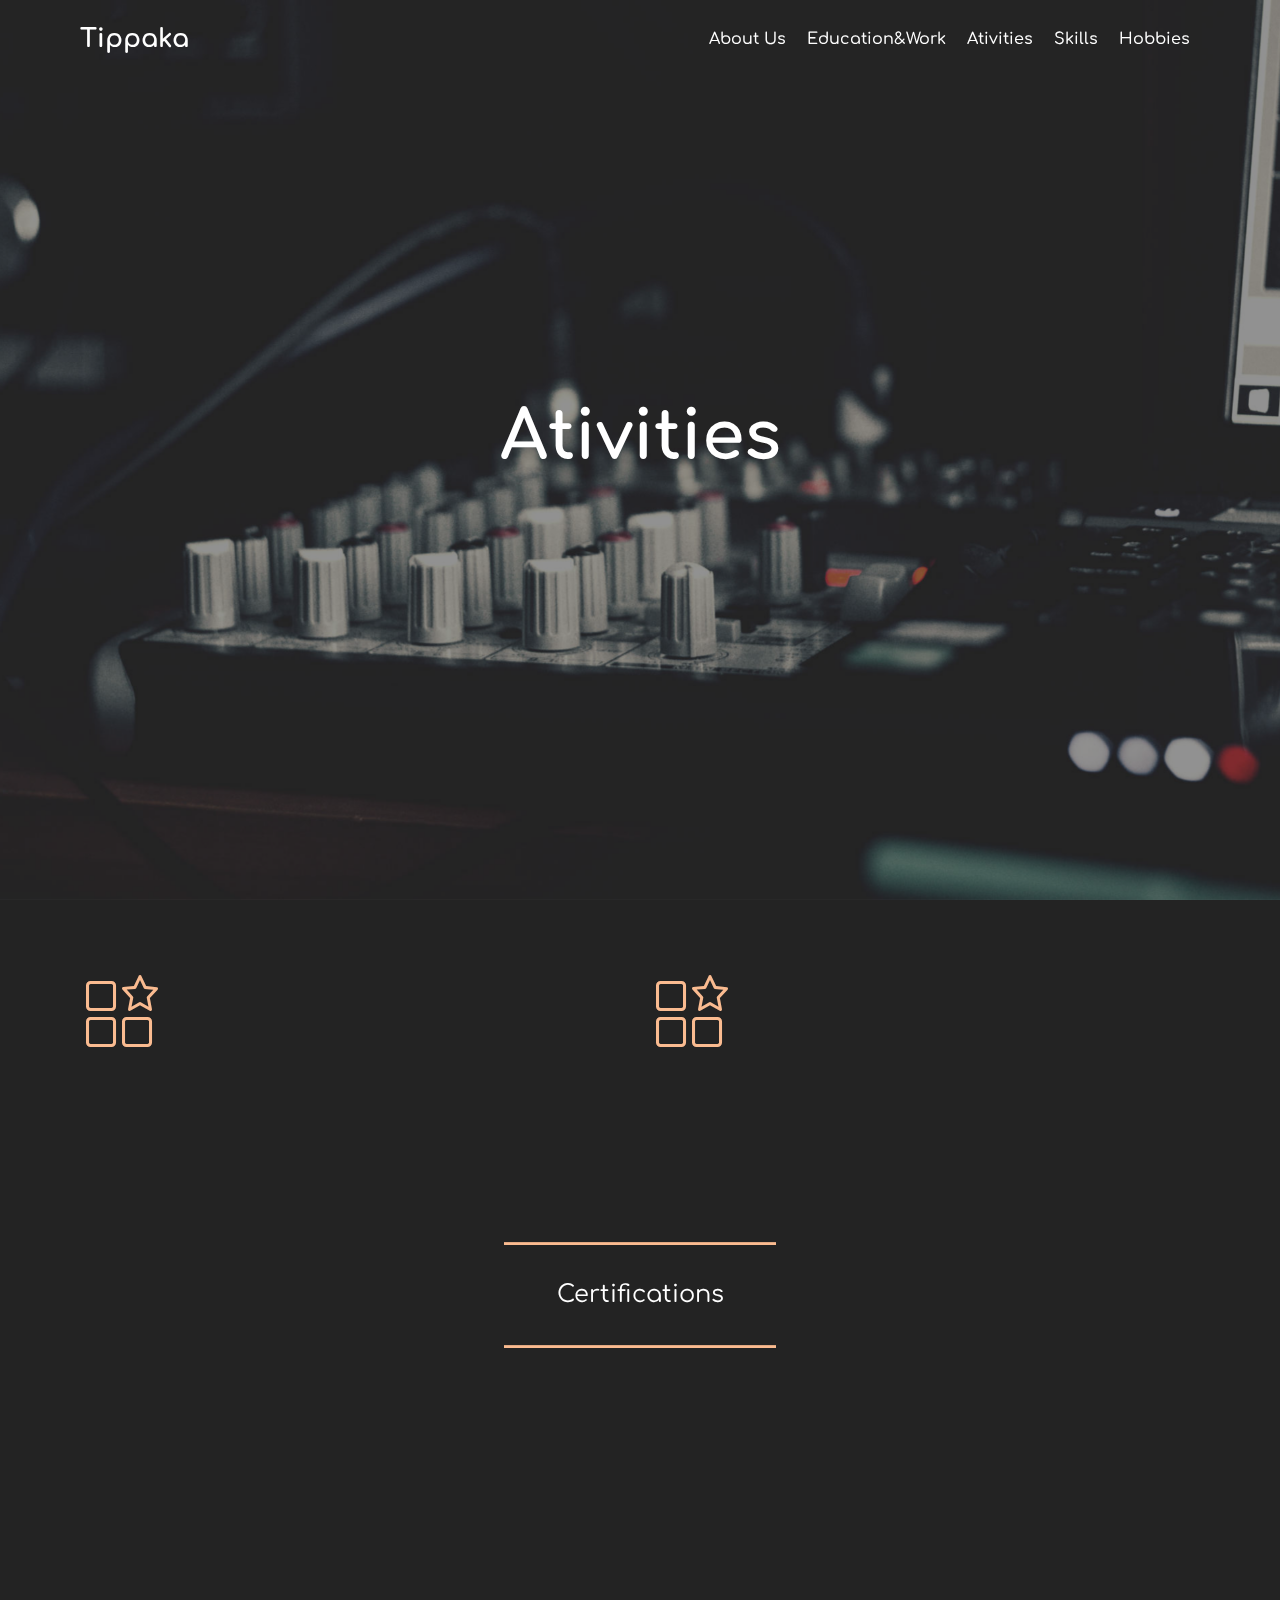
==== ativities.html @ 9b2321c5 "Update my website." ====
<!DOCTYPE html>
<html >
<head>
  <!-- Site made with Mobirise Website Builder v4.8.1, https://mobirise.com -->
  <meta charset="UTF-8">
  <meta http-equiv="X-UA-Compatible" content="IE=edge">
  <meta name="generator" content="Mobirise v4.8.1, mobirise.com">
  <meta name="viewport" content="width=device-width, initial-scale=1, minimum-scale=1">
  <link rel="shortcut icon" href="assets/images/048-pacman-96x96.png" type="image/x-icon">
  <meta name="description" content="Web Builder Description">
  <title>Tipok S. - Ativities</title>
  <link rel="stylesheet" href="assets/web/assets/mobirise-icons/mobirise-icons.css">
  <link rel="stylesheet" href="assets/tether/tether.min.css">
  <link rel="stylesheet" href="assets/bootstrap/css/bootstrap.min.css">
  <link rel="stylesheet" href="assets/bootstrap/css/bootstrap-grid.min.css">
  <link rel="stylesheet" href="assets/bootstrap/css/bootstrap-reboot.min.css">
  <link rel="stylesheet" href="assets/socicon/css/styles.css">
  <link rel="stylesheet" href="assets/animatecss/animate.min.css">
  <link rel="stylesheet" href="assets/dropdown/css/style.css">
  <link rel="stylesheet" href="assets/theme/css/style.css">
  <link rel="stylesheet" href="assets/mobirise/css/mbr-additional.css" type="text/css">
  
  
  
</head>
<body>
  <section class="menu cid-qYa78ZNNEH" once="menu" id="menu1-36">

    

    <nav class="navbar navbar-expand beta-menu navbar-dropdown align-items-center navbar-fixed-top navbar-toggleable-sm bg-color transparent">
        <button class="navbar-toggler navbar-toggler-right" type="button" data-toggle="collapse" data-target="#navbarSupportedContent" aria-controls="navbarSupportedContent" aria-expanded="false" aria-label="Toggle navigation">
            <div class="hamburger">
                <span></span>
                <span></span>
                <span></span>
                <span></span>
            </div>
        </button>
        <div class="menu-logo">
            <div class="navbar-brand">
                
                <span class="navbar-caption-wrap"><a class="navbar-caption text-white display-4" href="index.html">Tippaka</a></span>
            </div>
        </div>
        <div class="collapse navbar-collapse" id="navbarSupportedContent">
            <ul class="navbar-nav nav-dropdown nav-right" data-app-modern-menu="true"><li class="nav-item">
                    <a class="nav-link link text-white display-7" href="index.html#content6-3r">About Us</a>
                </li>
                <li class="nav-item">
                    <a class="nav-link link text-white display-7" href="index.html#header2-3t">Education&amp;Work</a>
                </li><li class="nav-item"><a class="nav-link link text-white display-7" href="index.html#header2-3u">
                        
                        Ativities<br></a></li><li class="nav-item"><a class="nav-link link text-white display-7" href="index.html#header2-3x">
                        
                        Skills<br></a></li><li class="nav-item"><a class="nav-link link text-white display-7" href="index.html#header2-3y">
                        
                        Hobbies<br></a></li></ul>
            
        </div>
    </nav>
</section>

<section class="engine"><a href="https://mobiri.se/u">bootstrap website templates</a></section><section class="cid-qZxtGa6Gsa mbr-fullscreen mbr-parallax-background" id="header2-3c">

    

    <div class="mbr-overlay" style="opacity: 0.5; background-color: rgb(35, 35, 35);"></div>

    <div class="container align-center">
        <div class="row justify-content-md-center">
            <div class="mbr-white col-md-10">
                <h1 class="mbr-section-title mbr-bold pb-3 mbr-fonts-style display-1">Ativities</h1>
                
                
                
            </div>
        </div>
    </div>
    
</section>

<section class="features9 cid-qZxzqQTH2T" id="features9-3h">

    

    
    <div class="container">
        <div class="row justify-content-center">
            <div class="card p-3 col-12 col-md-6">
                <div class="media-container-row">
                    <div class="card-img pr-2">
                        <span class="mbr-iconfont mbri-features" style="color: rgb(250, 187, 144);"></span>
                    </div>
                    <div class="card-box">
                        <h4 class="card-title py-3 mbr-fonts-style display-5"><strong>Computer Club</strong></h4>
                        <p class="mbr-text mbr-fonts-style display-7">
                           While at the University, I was a member of  Computer Club to educate a computer knowledge for The High School student camp.
                        </p>
                    </div>
                </div>
            </div>

            <div class="card p-3 col-12 col-md-6">
                <div class="media-container-row">
                    <div class="card-img pr-2">
                        <span class="mbr-iconfont mbri-features" style="color: rgb(250, 187, 144);"></span>
                    </div>
                    <div class="card-box">
                        <h4 class="card-title py-3 mbr-fonts-style display-5"><strong>Academic Club</strong></h4>
                        <p class="mbr-text mbr-fonts-style display-7">While at the University, I was a member to educate a Math and Physics Knowledge for The High School student camp.</p>
                    </div>
                </div>
            </div>

            

            
        </div>
    </div>
</section>

<section class="mbr-section article content10 cid-qZxuJk402u" id="content10-3e">
    
     

    <div class="container">
        <div class="inner-container" style="width: 70%;">
            <hr class="line" style="width: 35%;">
            <div class="section-text align-center mbr-white mbr-fonts-style display-5">
                    Certifications
                </div>
            <hr class="line" style="width: 35%;">
        </div>
    </div>
</section>

<section class="mbr-section article content12 cid-qZV8B5vLXp" id="content12-3j">
     

    <div class="container">
        <div class="media-container-row">
            <div class="mbr-text counter-container col-12 col-md-8 mbr-fonts-style display-7">
                <ul>
                    <li><strong>ICA SP-CON 2017 (Certificate of Project Presentation) </strong>-&nbsp;<span style="font-size: 1rem;">April 2017,&nbsp;</span><span style="font-size: 1rem;">Faculty of Engineering, King Mongkut's Institute of Technology Ladkrabang.</span></li>
                    <li><strong>Certificate of Completion : Critical Thinking for Business
 </strong>-<strong>&nbsp;</strong>November 2017, CHULA MOOC, Chulalongkorn University.</li>
                    <li><strong>Certificate of Completion : English For Careers I : For Hotel Staff
 </strong>- November 2017, CHULA MOOC, Chulalongkorn University.</li><li><strong>Certificate of Completion : English For Careers II : For Restaurant Staff </strong>- November 2017, CHULA MOOC, Chulalongkorn University.</li></ul><ul>
                </ul>
            </div>
        </div>
    </div>
</section>

<section class="cid-qZxvfEf7aD" id="footer1-3f">

    

    

    <div class="container">
        <div class="media-container-row content text-white">
            <div class="col-12 col-md-3">
                <div class="media-wrap">
                    
                        <img src="assets/images/048-pacman-192x192.png" alt="Mobirise" title="">
                    
                </div>
            </div>
            <div class="col-12 col-md-3 mbr-fonts-style display-7">
                <h5 class="pb-3">
                    Address
                </h5>
                <p class="mbr-text">100/39 Thararin, Moo. 1, Soi. 1, Rangsit - Nakhon Nayok Rd., Khukot, Lamlukka, Pathum Thani, 12130</p>
            </div>
            <div class="col-12 col-md-3 mbr-fonts-style display-7">
                <h5 class="pb-3">
                    Contacts
                </h5>
                <p class="mbr-text">poksuppakit@gmail.com <br>Phone: (+66) 97-136-2750<br>Line: tippkpok &nbsp; &nbsp; &nbsp; &nbsp;<br><br></p>
            </div>
            <div class="col-12 col-md-3 mbr-fonts-style display-7">
                <h5 class="pb-3">Link<br></h5>
                <p class="mbr-text"><a href="assets/files/Tipok-Suppakit.pdf" target="_blank" class="text-success">Resume</a><br><br></p>
            </div>
        </div>
        <div class="footer-lower">
            <div class="media-container-row">
                <div class="col-sm-12">
                    <hr>
                </div>
            </div>
            <div class="media-container-row mbr-white">
                <div class="col-sm-6 copyright">
                    <p class="mbr-text mbr-fonts-style display-7">© 2018 Website created by Tippaka. All Rights Reserved.</p>
                </div>
                <div class="col-md-6">
                    <div class="social-list align-right">
                        <div class="soc-item">
                            
                                <a href="https://www.facebook.com/tippaka.pok"><span class="mbr-iconfont mbr-iconfont-social socicon-facebook socicon"></span></a>
                            
                        </div>
                        <div class="soc-item">
                            
                                <a href="https://twitter.com/Tippakaa"><span class="mbr-iconfont mbr-iconfont-social socicon-twitter socicon"></span></a>
                            
                        </div>
                        <div class="soc-item">
                            
                                <a href="https://www.instagram.com/tippaka.a/"><span class="mbr-iconfont mbr-iconfont-social socicon-instagram socicon"></span></a>
                            
                        </div>
                        <div class="soc-item">
                            
                                <a href="https://www.pinterest.com/tippakaa/"><span class="mbr-iconfont mbr-iconfont-social socicon-pinterest socicon"></span></a>
                            
                        </div>
                        <div class="soc-item">
                            <a href="https://steamcommunity.com/id/tippaka">
                                <span class="mbr-iconfont mbr-iconfont-social socicon-steam socicon"></span>
                            </a>
                        </div>
                        
                    </div>
                </div>
            </div>
        </div>
    </div>
</section>


  <script src="assets/web/assets/jquery/jquery.min.js"></script>
  <script src="assets/popper/popper.min.js"></script>
  <script src="assets/tether/tether.min.js"></script>
  <script src="assets/bootstrap/js/bootstrap.min.js"></script>
  <script src="assets/smoothscroll/smooth-scroll.js"></script>
  <script src="assets/touchswipe/jquery.touch-swipe.min.js"></script>
  <script src="assets/viewportchecker/jquery.viewportchecker.js"></script>
  <script src="assets/parallax/jarallax.min.js"></script>
  <script src="assets/dropdown/js/script.min.js"></script>
  <script src="assets/theme/js/script.js"></script>
  
  
 <div id="scrollToTop" class="scrollToTop mbr-arrow-up"><a style="text-align: center;"><i></i></a></div>
    <input name="animation" type="hidden">
  </body>
</html>
---- assets/web/assets/mobirise-icons/mobirise-icons.css ----
@font-face {
  font-family: 'MobiriseIcons';
  src:  url('mobirise-icons.eot?spat4u');
  src:  url('mobirise-icons.eot?spat4u#iefix') format('embedded-opentype'),
    url('mobirise-icons.ttf?spat4u') format('truetype'),
    url('mobirise-icons.woff?spat4u') format('woff'),
    url('mobirise-icons.svg?spat4u#MobiriseIcons') format('svg');
  font-weight: normal;
  font-style: normal;
}

[class^="mbri-"], [class*=" mbri-"] {
  /* use !important to prevent issues with browser extensions that change fonts */
  font-family: MobiriseIcons !important;
  speak: none;
  font-style: normal;
  font-weight: normal;
  font-variant: normal;
  text-transform: none;
  line-height: 1;

  /* Better Font Rendering =========== */
  -webkit-font-smoothing: antialiased;
  -moz-osx-font-smoothing: grayscale;
}

.mbri-add-submenu:before {
  content: "\e900";
}
.mbri-alert:before {
  content: "\e901";
}
.mbri-align-center:before {
  content: "\e902";
}
.mbri-align-justify:before {
  content: "\e903";
}
.mbri-align-left:before {
  content: "\e904";
}
.mbri-align-right:before {
  content: "\e905";
}
.mbri-android:before {
  content: "\e906";
}
.mbri-apple:before {
  content: "\e907";
}
.mbri-arrow-down:before {
  content: "\e908";
}
.mbri-arrow-next:before {
  content: "\e909";
}
.mbri-arrow-prev:before {
  content: "\e90a";
}
.mbri-arrow-up:before {
  content: "\e90b";
}
.mbri-bold:before {
  content: "\e90c";
}
.mbri-bookmark:before {
  content: "\e90d";
}
.mbri-bootstrap:before {
  content: "\e90e";
}
.mbri-briefcase:before {
  content: "\e90f";
}
.mbri-browse:before {
  content: "\e910";
}
.mbri-bulleted-list:before {
  content: "\e911";
}
.mbri-calendar:before {
  content: "\e912";
}
.mbri-camera:before {
  content: "\e913";
}
.mbri-cart-add:before {
  content: "\e914";
}
.mbri-cart-full:before {
  content: "\e915";
}
.mbri-cash:before {
  content: "\e916";
}
.mbri-change-style:before {
  content: "\e917";
}
.mbri-chat:before {
  content: "\e918";
}
.mbri-clock:before {
  content: "\e919";
}
.mbri-close:before {
  content: "\e91a";
}
.mbri-cloud:before {
  content: "\e91b";
}
.mbri-code:before {
  content: "\e91c";
}
.mbri-contact-form:before {
  content: "\e91d";
}
.mbri-credit-card:before {
  content: "\e91e";
}
.mbri-cursor-click:before {
  content: "\e91f";
}
.mbri-cust-feedback:before {
  content: "\e920";
}
.mbri-database:before {
  content: "\e921";
}
.mbri-delivery:before {
  content: "\e922";
}
.mbri-desktop:before {
  content: "\e923";
}
.mbri-devices:before {
  content: "\e924";
}
.mbri-down:before {
  content: "\e925";
}
.mbri-download:before {
  content: "\e989";
}
.mbri-drag-n-drop:before {
  content: "\e927";
}
.mbri-drag-n-drop2:before {
  content: "\e928";
}
.mbri-edit:before {
  content: "\e929";
}
.mbri-edit2:before {
  content: "\e92a";
}
.mbri-error:before {
  content: "\e92b";
}
.mbri-extension:before {
  content: "\e92c";
}
.mbri-features:before {
  content: "\e92d";
}
.mbri-file:before {
  content: "\e92e";
}
.mbri-flag:before {
  content: "\e92f";
}
.mbri-folder:before {
  content: "\e930";
}
.mbri-gift:before {
  content: "\e931";
}
.mbri-github:before {
  content: "\e932";
}
.mbri-globe:before {
  content: "\e933";
}
.mbri-globe-2:before {
  content: "\e934";
}
.mbri-growing-chart:before {
  content: "\e935";
}
.mbri-hearth:before {
  content: "\e936";
}
.mbri-help:before {
  content: "\e937";
}
.mbri-home:before {
  content: "\e938";
}
.mbri-hot-cup:before {
  content: "\e939";
}
.mbri-idea:before {
  content: "\e93a";
}
.mbri-image-gallery:before {
  content: "\e93b";
}
.mbri-image-slider:before {
  content: "\e93c";
}
.mbri-info:before {
  content: "\e93d";
}
.mbri-italic:before {
  content: "\e93e";
}
.mbri-key:before {
  content: "\e93f";
}
.mbri-laptop:before {
  content: "\e940";
}
.mbri-layers:before {
  content: "\e941";
}
.mbri-left-right:before {
  content: "\e942";
}
.mbri-left:before {
  content: "\e943";
}
.mbri-letter:before {
  content: "\e944";
}
.mbri-like:before {
  content: "\e945";
}
.mbri-link:before {
  content: "\e946";
}
.mbri-lock:before {
  content: "\e947";
}
.mbri-login:before {
  content: "\e948";
}
.mbri-logout:before {
  content: "\e949";
}
.mbri-magic-stick:before {
  content: "\e94a";
}
.mbri-map-pin:before {
  content: "\e94b";
}
.mbri-menu:before {
  content: "\e94c";
}
.mbri-mobile:before {
  content: "\e94d";
}
.mbri-mobile2:before {
  content: "\e94e";
}
.mbri-mobirise:before {
  content: "\e94f";
}
.mbri-more-horizontal:before {
  content: "\e950";
}
.mbri-more-vertical:before {
  content: "\e951";
}
.mbri-music:before {
  content: "\e952";
}
.mbri-new-file:before {
  content: "\e953";
}
.mbri-numbered-list:before {
  content: "\e954";
}
.mbri-opened-folder:before {
  content: "\e955";
}
.mbri-pages:before {
  content: "\e956";
}
.mbri-paper-plane:before {
  content: "\e957";
}
.mbri-paperclip:before {
  content: "\e958";
}
.mbri-photo:before {
  content: "\e959";
}
.mbri-photos:before {
  content: "\e95a";
}
.mbri-pin:before {
  content: "\e95b";
}
.mbri-play:before {
  content: "\e95c";
}
.mbri-plus:before {
  content: "\e95d";
}
.mbri-preview:before {
  content: "\e95e";
}
.mbri-print:before {
  content: "\e95f";
}
.mbri-protect:before {
  content: "\e960";
}
.mbri-question:before {
  content: "\e961";
}
.mbri-quote-left:before {
  content: "\e962";
}
.mbri-quote-right:before {
  content: "\e963";
}
.mbri-refresh:before {
  content: "\e964";
}
.mbri-responsive:before {
  content: "\e965";
}
.mbri-right:before {
  content: "\e966";
}
.mbri-rocket:before {
  content: "\e967";
}
.mbri-sad-face:before {
  content: "\e968";
}
.mbri-sale:before {
  content: "\e969";
}
.mbri-save:before {
  content: "\e96a";
}
.mbri-search:before {
  content: "\e96b";
}
.mbri-setting:before {
  content: "\e96c";
}
.mbri-setting2:before {
  content: "\e96d";
}
.mbri-setting3:before {
  content: "\e96e";
}
.mbri-share:before {
  content: "\e96f";
}
.mbri-shopping-bag:before {
  content: "\e970";
}
.mbri-shopping-basket:before {
  content: "\e971";
}
.mbri-shopping-cart:before {
  content: "\e972";
}
.mbri-sites:before {
  content: "\e973";
}
.mbri-smile-face:before {
  content: "\e974";
}
.mbri-speed:before {
  content: "\e975";
}
.mbri-star:before {
  content: "\e976";
}
.mbri-success:before {
  content: "\e977";
}
.mbri-sun:before {
  content: "\e978";
}
.mbri-sun2:before {
  content: "\e979";
}
.mbri-tablet:before {
  content: "\e97a";
}
.mbri-tablet-vertical:before {
  content: "\e97b";
}
.mbri-target:before {
  content: "\e97c";
}
.mbri-timer:before {
  content: "\e97d";
}
.mbri-to-ftp:before {
  content: "\e97e";
}
.mbri-to-local-drive:before {
  content: "\e97f";
}
.mbri-touch-swipe:before {
  content: "\e980";
}
.mbri-touch:before {
  content: "\e981";
}
.mbri-trash:before {
  content: "\e982";
}
.mbri-underline:before {
  content: "\e983";
}
.mbri-unlink:before {
  content: "\e984";
}
.mbri-unlock:before {
  content: "\e985";
}
.mbri-up-down:before {
  content: "\e986";
}
.mbri-up:before {
  content: "\e987";
}
.mbri-update:before {
  content: "\e988";
}
.mbri-upload:before {
 content: "\e926"; 
}
.mbri-user:before {
  content: "\e98a";
}
.mbri-user2:before {
  content: "\e98b";
}
.mbri-users:before {
  content: "\e98c";
}
.mbri-video:before {
  content: "\e98d";
}
.mbri-video-play:before {
  content: "\e98e";
}
.mbri-watch:before {
  content: "\e98f";
}
.mbri-website-theme:before {
  content: "\e990";
}
.mbri-wifi:before {
  content: "\e991";
}
.mbri-windows:before {
  content: "\e992";
}
.mbri-zoom-out:before {
  content: "\e993";
}
.mbri-redo:before {
  content: "\e994";
}
.mbri-undo:before {
  content: "\e995";
}
---- assets/socicon/css/styles.css ----
@charset "UTF-8";

@font-face {
  font-family: "socicon";
  src:url("../fonts/socicon.eot");
  src:url("../fonts/socicon.eot?#iefix") format("embedded-opentype"),
    url("../fonts/socicon.woff") format("woff"),
    url("../fonts/socicon.ttf") format("truetype"),
    url("../fonts/socicon.svg#socicon") format("svg");
  font-weight: normal;
  font-style: normal;

}

[data-icon]:before {
  font-family: "socicon" !important;
  content: attr(data-icon);
  font-style: normal !important;
  font-weight: normal !important;
  font-variant: normal !important;
  text-transform: none !important;
  speak: none;
  line-height: 1;
  -webkit-font-smoothing: antialiased;
  -moz-osx-font-smoothing: grayscale;
}

[class^="socicon-"]:before,
[class*=" socicon-"]:before {
  font-family: "socicon" !important;
  font-style: normal !important;
  font-weight: normal !important;
  font-variant: normal !important;
  text-transform: none !important;
  speak: none;
  line-height: 1;
  -webkit-font-smoothing: antialiased;
  -moz-osx-font-smoothing: grayscale;
}

.socicon-modelmayhem:before {
  content: "\e000";
}
.socicon-mixcloud:before {
  content: "\e001";
}
.socicon-drupal:before {
  content: "\e002";
}
.socicon-swarm:before {
  content: "\e003";
}
.socicon-istock:before {
  content: "\e004";
}
.socicon-yammer:before {
  content: "\e005";
}
.socicon-ello:before {
  content: "\e006";
}
.socicon-stackoverflow:before {
  content: "\e007";
}
.socicon-persona:before {
  content: "\e008";
}
.socicon-triplej:before {
  content: "\e009";
}
.socicon-houzz:before {
  content: "\e00a";
}
.socicon-rss:before {
  content: "\e00b";
}
.socicon-paypal:before {
  content: "\e00c";
}
.socicon-odnoklassniki:before {
  content: "\e00d";
}
.socicon-airbnb:before {
  content: "\e00e";
}
.socicon-periscope:before {
  content: "\e00f";
}
.socicon-outlook:before {
  content: "\e010";
}
.socicon-coderwall:before {
  content: "\e011";
}
.socicon-tripadvisor:before {
  content: "\e012";
}
.socicon-appnet:before {
  content: "\e013";
}
.socicon-goodreads:before {
  content: "\e014";
}
.socicon-tripit:before {
  content: "\e015";
}
.socicon-lanyrd:before {
  content: "\e016";
}
.socicon-slideshare:before {
  content: "\e017";
}
.socicon-buffer:before {
  content: "\e018";
}
.socicon-disqus:before {
  content: "\e019";
}
.socicon-vkontakte:before {
  content: "\e01a";
}
.socicon-whatsapp:before {
  content: "\e01b";
}
.socicon-patreon:before {
  content: "\e01c";
}
.socicon-storehouse:before {
  content: "\e01d";
}
.socicon-pocket:before {
  content: "\e01e";
}
.socicon-mail:before {
  content: "\e01f";
}
.socicon-blogger:before {
  content: "\e020";
}
.socicon-technorati:before {
  content: "\e021";
}
.socicon-reddit:before {
  content: "\e022";
}
.socicon-dribbble:before {
  content: "\e023";
}
.socicon-stumbleupon:before {
  content: "\e024";
}
.socicon-digg:before {
  content: "\e025";
}
.socicon-envato:before {
  content: "\e026";
}
.socicon-behance:before {
  content: "\e027";
}
.socicon-delicious:before {
  content: "\e028";
}
.socicon-deviantart:before {
  content: "\e029";
}
.socicon-forrst:before {
  content: "\e02a";
}
.socicon-play:before {
  content: "\e02b";
}
.socicon-zerply:before {
  content: "\e02c";
}
.socicon-wikipedia:before {
  content: "\e02d";
}
.socicon-apple:before {
  content: "\e02e";
}
.socicon-flattr:before {
  content: "\e02f";
}
.socicon-github:before {
  content: "\e030";
}
.socicon-renren:before {
  content: "\e031";
}
.socicon-friendfeed:before {
  content: "\e032";
}
.socicon-newsvine:before {
  content: "\e033";
}
.socicon-identica:before {
  content: "\e034";
}
.socicon-bebo:before {
  content: "\e035";
}
.socicon-zynga:before {
  content: "\e036";
}
.socicon-steam:before {
  content: "\e037";
}
.socicon-xbox:before {
  content: "\e038";
}
.socicon-windows:before {
  content: "\e039";
}
.socicon-qq:before {
  content: "\e03a";
}
.socicon-douban:before {
  content: "\e03b";
}
.socicon-meetup:before {
  content: "\e03c";
}
.socicon-playstation:before {
  content: "\e03d";
}
.socicon-android:before {
  content: "\e03e";
}
.socicon-snapchat:before {
  content: "\e03f";
}
.socicon-twitter:before {
  content: "\e040";
}
.socicon-facebook:before {
  content: "\e041";
}
.socicon-googleplus:before {
  content: "\e042";
}
.socicon-pinterest:before {
  content: "\e043";
}
.socicon-foursquare:before {
  content: "\e044";
}
.socicon-yahoo:before {
  content: "\e045";
}
.socicon-skype:before {
  content: "\e046";
}
.socicon-yelp:before {
  content: "\e047";
}
.socicon-feedburner:before {
  content: "\e048";
}
.socicon-linkedin:before {
  content: "\e049";
}
.socicon-viadeo:before {
  content: "\e04a";
}
.socicon-xing:before {
  content: "\e04b";
}
.socicon-myspace:before {
  content: "\e04c";
}
.socicon-soundcloud:before {
  content: "\e04d";
}
.socicon-spotify:before {
  content: "\e04e";
}
.socicon-grooveshark:before {
  content: "\e04f";
}
.socicon-lastfm:before {
  content: "\e050";
}
.socicon-youtube:before {
  content: "\e051";
}
.socicon-vimeo:before {
  content: "\e052";
}
.socicon-dailymotion:before {
  content: "\e053";
}
.socicon-vine:before {
  content: "\e054";
}
.socicon-flickr:before {
  content: "\e055";
}
.socicon-500px:before {
  content: "\e056";
}
.socicon-wordpress:before {
  content: "\e058";
}
.socicon-tumblr:before {
  content: "\e059";
}
.socicon-twitch:before {
  content: "\e05a";
}
.socicon-8tracks:before {
  content: "\e05b";
}
.socicon-amazon:before {
  content: "\e05c";
}
.socicon-icq:before {
  content: "\e05d";
}
.socicon-smugmug:before {
  content: "\e05e";
}
.socicon-ravelry:before {
  content: "\e05f";
}
.socicon-weibo:before {
  content: "\e060";
}
.socicon-baidu:before {
  content: "\e061";
}
.socicon-angellist:before {
  content: "\e062";
}
.socicon-ebay:before {
  content: "\e063";
}
.socicon-imdb:before {
  content: "\e064";
}
.socicon-stayfriends:before {
  content: "\e065";
}
.socicon-residentadvisor:before {
  content: "\e066";
}
.socicon-google:before {
  content: "\e067";
}
.socicon-yandex:before {
  content: "\e068";
}
.socicon-sharethis:before {
  content: "\e069";
}
.socicon-bandcamp:before {
  content: "\e06a";
}
.socicon-itunes:before {
  content: "\e06b";
}
.socicon-deezer:before {
  content: "\e06c";
}
.socicon-telegram:before {
  content: "\e06e";
}
.socicon-openid:before {
  content: "\e06f";
}
.socicon-amplement:before {
  content: "\e070";
}
.socicon-viber:before {
  content: "\e071";
}
.socicon-zomato:before {
  content: "\e072";
}
.socicon-draugiem:before {
  content: "\e074";
}
.socicon-endomodo:before {
  content: "\e075";
}
.socicon-filmweb:before {
  content: "\e076";
}
.socicon-stackexchange:before {
  content: "\e077";
}
.socicon-wykop:before {
  content: "\e078";
}
.socicon-teamspeak:before {
  content: "\e079";
}
.socicon-teamviewer:before {
  content: "\e07a";
}
.socicon-ventrilo:before {
  content: "\e07b";
}
.socicon-younow:before {
  content: "\e07c";
}
.socicon-raidcall:before {
  content: "\e07d";
}
.socicon-mumble:before {
  content: "\e07e";
}
.socicon-medium:before {
  content: "\e06d";
}
.socicon-bebee:before {
  content: "\e07f";
}
.socicon-hitbox:before {
  content: "\e080";
}
.socicon-reverbnation:before {
  content: "\e081";
}
.socicon-formulr:before {
  content: "\e082";
}
.socicon-instagram:before {
  content: "\e057";
}
.socicon-battlenet:before {
  content: "\e083";
}
.socicon-chrome:before {
  content: "\e084";
}
.socicon-discord:before {
  content: "\e086";
}
.socicon-issuu:before {
  content: "\e087";
}
.socicon-macos:before {
  content: "\e088";
}
.socicon-firefox:before {
  content: "\e089";
}
.socicon-opera:before {
  content: "\e08d";
}
.socicon-keybase:before {
  content: "\e090";
}
.socicon-alliance:before {
  content: "\e091";
}
.socicon-livejournal:before {
  content: "\e092";
}
.socicon-googlephotos:before {
  content: "\e093";
}
.socicon-horde:before {
  content: "\e094";
}
.socicon-etsy:before {
  content: "\e095";
}
.socicon-zapier:before {
  content: "\e096";
}
.socicon-google-scholar:before {
  content: "\e097";
}
.socicon-researchgate:before {
  content: "\e098";
}
.socicon-wechat:before {
  content: "\e099";
}
.socicon-strava:before {
  content: "\e09a";
}
.socicon-line:before {
  content: "\e09b";
}
.socicon-lyft:before {
  content: "\e09c";
}
.socicon-uber:before {
  content: "\e09d";
}
.socicon-songkick:before {
  content: "\e09e";
}
.socicon-viewbug:before {
  content: "\e09f";
}
.socicon-googlegroups:before {
  content: "\e0a0";
}
.socicon-quora:before {
  content: "\e073";
}
.socicon-diablo:before {
  content: "\e085";
}
.socicon-blizzard:before {
  content: "\e0a1";
}
.socicon-hearthstone:before {
  content: "\e08b";
}
.socicon-heroes:before {
  content: "\e08a";
}
.socicon-overwatch:before {
  content: "\e08c";
}
.socicon-warcraft:before {
  content: "\e08e";
}
.socicon-starcraft:before {
  content: "\e08f";
}
.socicon-beam:before {
  content: "\e0a2";
}
.socicon-curse:before {
  content: "\e0a3";
}
.socicon-player:before {
  content: "\e0a4";
}
.socicon-streamjar:before {
  content: "\e0a5";
}
.socicon-nintendo:before {
  content: "\e0a6";
}
.socicon-hellocoton:before {
  content: "\e0a7";
}
---- assets/dropdown/css/style.css ----
.navbar-dropdown {
  left: 0;
  padding: 0;
  position: absolute;
  right: 0;
  top: 0;
  transition: all 0.45s ease;
  z-index: 1030;
  background: #282828; }
  .navbar-dropdown .navbar-logo {
    margin-right: 0.8rem;
    transition: margin 0.3s ease-in-out;
    vertical-align: middle; }
    .navbar-dropdown .navbar-logo img {
      height: 3.125rem;
      transition: all 0.3s ease-in-out; }
    .navbar-dropdown .navbar-logo.mbr-iconfont {
      font-size: 3.125rem;
      line-height: 3.125rem; }
  .navbar-dropdown .navbar-caption {
    font-weight: 700;
    white-space: normal;
    vertical-align: -4px;
    line-height: 3.125rem !important; }
    .navbar-dropdown .navbar-caption, .navbar-dropdown .navbar-caption:hover {
      color: inherit;
      text-decoration: none; }
  .navbar-dropdown .mbr-iconfont + .navbar-caption {
    vertical-align: -1px; }
  .navbar-dropdown.navbar-fixed-top {
    position: fixed; }
  .navbar-dropdown .navbar-brand span {
    vertical-align: -4px; }
  .navbar-dropdown.bg-color.transparent {
    background: none; }
  .navbar-dropdown.navbar-short .navbar-brand {
    padding: 0.625rem 0; }
    .navbar-dropdown.navbar-short .navbar-brand span {
      vertical-align: -1px; }
  .navbar-dropdown.navbar-short .navbar-caption {
    line-height: 2.375rem !important;
    vertical-align: -2px; }
  .navbar-dropdown.navbar-short .navbar-logo {
    margin-right: 0.5rem; }
    .navbar-dropdown.navbar-short .navbar-logo img {
      height: 2.375rem; }
    .navbar-dropdown.navbar-short .navbar-logo.mbr-iconfont {
      font-size: 2.375rem;
      line-height: 2.375rem; }
  .navbar-dropdown.navbar-short .mbr-table-cell {
    height: 3.625rem; }
  .navbar-dropdown .navbar-close {
    left: 0.6875rem;
    position: fixed;
    top: 0.75rem;
    z-index: 1000; }
  .navbar-dropdown .hamburger-icon {
    content: "";
    display: inline-block;
    vertical-align: middle;
    width: 16px;
    -webkit-box-shadow: 0 -6px 0 1px #282828,0 0 0 1px #282828,0 6px 0 1px #282828;
    -moz-box-shadow: 0 -6px 0 1px #282828,0 0 0 1px #282828,0 6px 0 1px #282828;
    box-shadow: 0 -6px 0 1px #282828,0 0 0 1px #282828,0 6px 0 1px #282828; }

.dropdown-menu .dropdown-toggle[data-toggle="dropdown-submenu"]::after {
  border-bottom: 0.35em solid transparent;
  border-left: 0.35em solid;
  border-right: 0;
  border-top: 0.35em solid transparent;
  margin-left: 0.3rem; }

.dropdown-menu .dropdown-item:focus {
  outline: 0; }

.nav-dropdown {
  font-size: 0.75rem;
  font-weight: 500;
  height: auto !important; }
  .nav-dropdown .nav-btn {
    padding-left: 1rem; }
  .nav-dropdown .link {
    margin: .667em 1.667em;
    font-weight: 500;
    padding: 0;
    transition: color .2s ease-in-out; }
    .nav-dropdown .link.dropdown-toggle {
      margin-right: 2.583em; }
      .nav-dropdown .link.dropdown-toggle::after {
        margin-left: .25rem;
        border-top: 0.35em solid;
        border-right: 0.35em solid transparent;
        border-left: 0.35em solid transparent;
        border-bottom: 0; }
      .nav-dropdown .link.dropdown-toggle[aria-expanded="true"] {
        margin: 0;
        padding: 0.667em 3.263em  0.667em 1.667em; }
  .nav-dropdown .link::after,
  .nav-dropdown .dropdown-item::after {
    color: inherit; }
  .nav-dropdown .btn {
    font-size: 0.75rem;
    font-weight: 700;
    letter-spacing: 0;
    margin-bottom: 0;
    padding-left: 1.25rem;
    padding-right: 1.25rem; }
  .nav-dropdown .dropdown-menu {
    border-radius: 0;
    border: 0;
    left: 0;
    margin: 0;
    padding-bottom: 1.25rem;
    padding-top: 1.25rem;
    position: relative; }
  .nav-dropdown .dropdown-submenu {
    margin-left: 0.125rem;
    top: 0; }
  .nav-dropdown .dropdown-item {
    font-weight: 500;
    line-height: 2;
    padding: 0.3846em 4.615em 0.3846em 1.5385em;
    position: relative;
    transition: color .2s ease-in-out, background-color .2s ease-in-out; }
    .nav-dropdown .dropdown-item::after {
      margin-top: -0.3077em;
      position: absolute;
      right: 1.1538em;
      top: 50%; }
    .nav-dropdown .dropdown-item:focus, .nav-dropdown .dropdown-item:hover {
      background: none; }

@media (max-width: 767px) {
  .nav-dropdown.navbar-toggleable-sm {
    bottom: 0;
    display: none;
    left: 0;
    overflow-x: hidden;
    position: fixed;
    top: 0;
    transform: translateX(-100%);
    -ms-transform: translateX(-100%);
    -webkit-transform: translateX(-100%);
    width: 18.75rem;
    z-index: 999; } }
.nav-dropdown.navbar-toggleable-xl {
  bottom: 0;
  display: none;
  left: 0;
  overflow-x: hidden;
  position: fixed;
  top: 0;
  transform: translateX(-100%);
  -ms-transform: translateX(-100%);
  -webkit-transform: translateX(-100%);
  width: 18.75rem;
  z-index: 999; }

.nav-dropdown-sm {
  display: block !important;
  overflow-x: hidden;
  overflow: auto;
  padding-top: 3.875rem; }
  .nav-dropdown-sm::after {
    content: "";
    display: block;
    height: 3rem;
    width: 100%; }
  .nav-dropdown-sm.collapse.in ~ .navbar-close {
    display: block !important; }
  .nav-dropdown-sm.collapsing, .nav-dropdown-sm.collapse.in {
    transform: translateX(0);
    -ms-transform: translateX(0);
    -webkit-transform: translateX(0);
    transition: all 0.25s ease-out;
    -webkit-transition: all 0.25s ease-out;
    background: #282828; }
  .nav-dropdown-sm.collapsing[aria-expanded="false"] {
    transform: translateX(-100%);
    -ms-transform: translateX(-100%);
    -webkit-transform: translateX(-100%); }
  .nav-dropdown-sm .nav-item {
    display: block;
    margin-left: 0 !important;
    padding-left: 0; }
  .nav-dropdown-sm .link,
  .nav-dropdown-sm .dropdown-item {
    border-top: 1px dotted rgba(255, 255, 255, 0.1);
    font-size: 0.8125rem;
    line-height: 1.6;
    margin: 0 !important;
    padding: 0.875rem 2.4rem 0.875rem 1.5625rem !important;
    position: relative;
    white-space: normal; }
    .nav-dropdown-sm .link:focus, .nav-dropdown-sm .link:hover,
    .nav-dropdown-sm .dropdown-item:focus,
    .nav-dropdown-sm .dropdown-item:hover {
      background: rgba(0, 0, 0, 0.2) !important;
      color: #c0a375; }
  .nav-dropdown-sm .nav-btn {
    position: relative;
    padding: 1.5625rem 1.5625rem 0 1.5625rem; }
    .nav-dropdown-sm .nav-btn::before {
      border-top: 1px dotted rgba(255, 255, 255, 0.1);
      content: "";
      left: 0;
      position: absolute;
      top: 0;
      width: 100%; }
    .nav-dropdown-sm .nav-btn + .nav-btn {
      padding-top: 0.625rem; }
      .nav-dropdown-sm .nav-btn + .nav-btn::before {
        display: none; }
  .nav-dropdown-sm .btn {
    padding: 0.625rem 0; }
  .nav-dropdown-sm .dropdown-toggle[data-toggle="dropdown-submenu"]::after {
    margin-left: .25rem;
    border-top: 0.35em solid;
    border-right: 0.35em solid transparent;
    border-left: 0.35em solid transparent;
    border-bottom: 0; }
  .nav-dropdown-sm .dropdown-toggle[data-toggle="dropdown-submenu"][aria-expanded="true"]::after {
    border-top: 0;
    border-right: 0.35em solid transparent;
    border-left: 0.35em solid transparent;
    border-bottom: 0.35em solid; }
  .nav-dropdown-sm .dropdown-menu {
    margin: 0;
    padding: 0;
    position: relative;
    top: 0;
    left: 0;
    width: 100%;
    border: 0;
    float: none;
    border-radius: 0;
    background: none; }
  .nav-dropdown-sm .dropdown-submenu {
    left: 100%;
    margin-left: 0.125rem;
    margin-top: -1.25rem;
    top: 0; }

.navbar-toggleable-sm .nav-dropdown .dropdown-menu {
  position: absolute; }

.navbar-toggleable-sm .nav-dropdown .dropdown-submenu {
  left: 100%;
  margin-left: 0.125rem;
  margin-top: -1.25rem;
  top: 0; }

.navbar-toggleable-sm.opened .nav-dropdown .dropdown-menu {
  position: relative; }

.navbar-toggleable-sm.opened .nav-dropdown .dropdown-submenu {
  left: 0;
  margin-left: 00rem;
  margin-top: 0rem;
  top: 0; }

.is-builder .nav-dropdown.collapsing {
  transition: none !important; }

/*# sourceMappingURL=style.css.map */
---- assets/theme/css/style.css ----
/*!
 * Mobirise v4 theme (https://mobirise.com/)
 * Copyright 2017 Mobirise
 */
section {
  background-color: #eeeeee; }

section,
.container,
.container-fluid {
  position: relative;
  word-wrap: break-word; }

a.mbr-iconfont:hover {
  text-decoration: none; }

.article .lead p, .article .lead ul, .article .lead ol, .article .lead pre, .article .lead blockquote {
  margin-bottom: 0; }

a {
  font-style: normal;
  font-weight: 400;
  cursor: pointer; }
  a, a:hover {
    text-decoration: none; }

figure {
  margin-bottom: 0; }

body {
  color: #232323; }

h1, h2, h3, h4, h5, h6,
.h1, .h2, .h3, .h4, .h5, .h6,
.display-1, .display-2, .display-3, .display-4 {
  line-height: 1;
  word-break: break-word;
  word-wrap: break-word; }

b, strong {
  font-weight: bold; }

blockquote {
  padding: 10px 0 10px 20px;
  position: relative;
  border-left: 2px solid;
  border-color: #ff3366; }

input:-webkit-autofill, input:-webkit-autofill:hover, input:-webkit-autofill:focus, input:-webkit-autofill:active {
  transition-delay: 9999s;
  transition-property: background-color, color; }

textarea[type="hidden"] {
  display: none; }

body {
  position: relative; }

section {
  background-position: 50% 50%;
  background-repeat: no-repeat;
  background-size: cover; }
  section .mbr-background-video,
  section .mbr-background-video-preview {
    position: absolute;
    bottom: 0;
    left: 0;
    right: 0;
    top: 0; }

.hidden {
  visibility: hidden; }

.mbr-z-index20 {
  z-index: 20; }

/*! Base colors */
.mbr-white {
  color: #ffffff; }

.mbr-black {
  color: #000000; }

.mbr-bg-white {
  background-color: #ffffff; }

.mbr-bg-black {
  background-color: #000000; }

/*! Text-aligns */
.align-left {
  text-align: left; }

.align-center {
  text-align: center; }

.align-right {
  text-align: right; }

@media (max-width: 767px) {
  .align-left, .align-center, .align-right, .mbr-section-btn, .mbr-section-title {
    text-align: center; } }
/*! Font-weight  */
.mbr-light {
  font-weight: 300; }

.mbr-regular {
  font-weight: 400; }

.mbr-semibold {
  font-weight: 500; }

.mbr-bold {
  font-weight: 700; }

/*! Media  */
.media-size-item {
  -webkit-flex: 1 1 auto;
  -moz-flex: 1 1 auto;
  -ms-flex: 1 1 auto;
  -o-flex: 1 1 auto;
  flex: 1 1 auto; }

.media-content {
  -webkit-flex-basis: 100%;
  flex-basis: 100%; }

.media-container-row {
  display: -ms-flexbox;
  display: -webkit-flex;
  display: flex;
  -webkit-flex-direction: row;
  -ms-flex-direction: row;
  flex-direction: row;
  -webkit-flex-wrap: wrap;
  -ms-flex-wrap: wrap;
  flex-wrap: wrap;
  -webkit-justify-content: center;
  -ms-flex-pack: center;
  justify-content: center;
  -webkit-align-content: center;
  -ms-flex-line-pack: center;
  align-content: center;
  -webkit-align-items: start;
  -ms-flex-align: start;
  align-items: start; }
  .media-container-row .media-size-item {
    width: 400px; }

.media-container-column {
  display: -ms-flexbox;
  display: -webkit-flex;
  display: flex;
  -webkit-flex-direction: column;
  -ms-flex-direction: column;
  flex-direction: column;
  -webkit-flex-wrap: wrap;
  -ms-flex-wrap: wrap;
  flex-wrap: wrap;
  -webkit-justify-content: center;
  -ms-flex-pack: center;
  justify-content: center;
  -webkit-align-content: center;
  -ms-flex-line-pack: center;
  align-content: center;
  -webkit-align-items: stretch;
  -ms-flex-align: stretch;
  align-items: stretch; }
  .media-container-column > * {
    width: 100%; }

@media (min-width: 992px) {
  .media-container-row {
    -webkit-flex-wrap: nowrap;
    -ms-flex-wrap: nowrap;
    flex-wrap: nowrap; } }
figure {
  overflow: hidden; }

figure[mbr-media-size] {
  transition: width 0.1s; }

.mbr-figure img, .mbr-figure iframe {
  display: block;
  width: 100%; }

.card {
  background-color: transparent;
  border: none; }

.card-img {
  text-align: center;
  flex-shrink: 0; }

.media {
  max-width: 100%;
  margin: 0 auto; }

.mbr-figure {
  -ms-flex-item-align: center;
  -ms-grid-row-align: center;
  -webkit-align-self: center;
  align-self: center; }

.media-container > div {
  max-width: 100%; }

.mbr-figure img, .card-img img {
  width: 100%; }

@media (max-width: 991px) {
  .media-size-item {
    width: auto !important; }

  .media {
    width: auto; }

  .mbr-figure {
    width: 100% !important; } }
/*! Buttons */
.mbr-section-btn {
  margin-left: -.25rem;
  margin-right: -.25rem;
  font-size: 0; }

nav .mbr-section-btn {
  margin-left: 0rem;
  margin-right: 0rem; }

/*! Btn icon margin */
.btn .mbr-iconfont, .btn.btn-sm .mbr-iconfont {
  cursor: pointer;
  margin-right: 0.5rem; }

.btn.btn-md .mbr-iconfont, .btn.btn-md .mbr-iconfont {
  margin-right: 0.8rem; }

.mbr-regular {
  font-weight: 400; }

.mbr-semibold {
  font-weight: 500; }

.mbr-bold {
  font-weight: 700; }

[type="submit"] {
  -webkit-appearance: none; }

/*! Full-screen */
.mbr-fullscreen .mbr-overlay {
  min-height: 100vh; }

.mbr-fullscreen {
  display: flex;
  display: -webkit-flex;
  display: -moz-flex;
  display: -ms-flex;
  display: -o-flex;
  align-items: center;
  -webkit-align-items: center;
  min-height: 100vh;
  padding-top: 3rem;
  padding-bottom: 3rem; }

/*! Map */
.map {
  height: 25rem;
  position: relative; }
  .map iframe {
    width: 100%;
    height: 100%; }

/* Form */
.form-asterisk {
  font-family: initial;
  position: absolute;
  top: -2px;
  font-weight: normal; }

/*! Scroll to top arrow */
.mbr-arrow-up {
  bottom: 25px;
  right: 90px;
  position: fixed;
  text-align: right;
  z-index: 5000;
  color: #ffffff;
  font-size: 32px;
  transform: rotate(180deg);
  -webkit-transform: rotate(180deg); }

.mbr-arrow-up a {
  background: rgba(0, 0, 0, 0.2);
  border-radius: 3px;
  color: #fff;
  display: inline-block;
  height: 60px;
  width: 60px;
  outline-style: none !important;
  position: relative;
  text-decoration: none;
  transition: all .3s ease-in-out;
  cursor: pointer;
  text-align: center; }
  .mbr-arrow-up a:hover {
    background-color: rgba(0, 0, 0, 0.4); }
  .mbr-arrow-up a i {
    line-height: 60px; }

.mbr-arrow-up-icon {
  display: block;
  color: #fff; }

.mbr-arrow-up-icon::before {
  content: "\203a";
  display: inline-block;
  font-family: serif;
  font-size: 32px;
  line-height: 1;
  font-style: normal;
  position: relative;
  top: 6px;
  left: -4px;
  -webkit-transform: rotate(-90deg);
  transform: rotate(-90deg); }

/*! Arrow Down */
.mbr-arrow {
  position: absolute;
  bottom: 45px;
  left: 50%;
  width: 60px;
  height: 60px;
  cursor: pointer;
  background-color: rgba(80, 80, 80, 0.5);
  border-radius: 50%;
  -webkit-transform: translateX(-50%);
  transform: translateX(-50%); }
  .mbr-arrow > a {
    display: inline-block;
    text-decoration: none;
    outline-style: none;
    -webkit-animation: arrowdown 1.7s ease-in-out infinite;
    animation: arrowdown 1.7s ease-in-out infinite; }
    .mbr-arrow > a > i {
      position: absolute;
      top: -2px;
      left: 15px;
      font-size: 2rem; }

@keyframes arrowdown {
  0% {
    transform: translateY(0px);
    -webkit-transform: translateY(0px); }
  50% {
    transform: translateY(-5px);
    -webkit-transform: translateY(-5px); }
  100% {
    transform: translateY(0px);
    -webkit-transform: translateY(0px); } }
@-webkit-keyframes arrowdown {
  0% {
    transform: translateY(0px);
    -webkit-transform: translateY(0px); }
  50% {
    transform: translateY(-5px);
    -webkit-transform: translateY(-5px); }
  100% {
    transform: translateY(0px);
    -webkit-transform: translateY(0px); } }
@media (max-width: 500px) {
  .mbr-arrow-up {
    left: 50%;
    right: auto;
    transform: translateX(-50%) rotate(180deg);
    -webkit-transform: translateX(-50%) rotate(180deg); } }
/*Gradients animation*/
@keyframes gradient-animation {
  from {
    background-position: 0% 100%;
    animation-timing-function: ease-in-out; }
  to {
    background-position: 100% 0%;
    animation-timing-function: ease-in-out; } }
@-webkit-keyframes gradient-animation {
  from {
    background-position: 0% 100%;
    animation-timing-function: ease-in-out; }
  to {
    background-position: 100% 0%;
    animation-timing-function: ease-in-out; } }
.bg-gradient {
  background-size: 200% 200%;
  animation: gradient-animation 5s infinite alternate;
  -webkit-animation: gradient-animation 5s infinite alternate; }

.menu .navbar-brand {
  display: -webkit-flex; }
  .menu .navbar-brand span {
    display: flex;
    display: -webkit-flex; }
  .menu .navbar-brand .navbar-caption-wrap {
    display: -webkit-flex; }
  .menu .navbar-brand .navbar-logo img {
    display: -webkit-flex; }
@media (min-width: 768px) and (max-width: 991px) {
  .menu .navbar-toggleable-sm .navbar-nav {
    display: -webkit-box;
    display: -webkit-flex;
    display: -ms-flexbox; } }
@media (min-width: 992px) {
  .menu .navbar-nav.nav-dropdown {
    display: -webkit-flex; }
  .menu .navbar-toggleable-sm .navbar-collapse {
    display: -webkit-flex !important; } }

/*# sourceMappingURL=style.css.map */
.engine {
	position: absolute;
	text-indent: -2400px;
	text-align: center;
	padding: 0;
	top: 0;
	left: -2400px;
}
---- assets/mobirise/css/mbr-additional.css ----
@import url(https://fonts.googleapis.com/css?family=Comfortaa:300,400,700);





body {
  font-style: normal;
  line-height: 1.5;
}
.mbr-section-title {
  font-style: normal;
  line-height: 1.2;
}
.mbr-section-subtitle {
  line-height: 1.3;
}
.mbr-text {
  font-style: normal;
  line-height: 1.6;
}
.display-1 {
  font-family: 'Comfortaa', display;
  font-size: 4.25rem;
}
.display-1 > .mbr-iconfont {
  font-size: 6.8rem;
}
.display-2 {
  font-family: 'Comfortaa', display;
  font-size: 3rem;
}
.display-2 > .mbr-iconfont {
  font-size: 4.8rem;
}
.display-4 {
  font-family: 'Comfortaa', display;
  font-size: 1.6rem;
}
.display-4 > .mbr-iconfont {
  font-size: 2.56rem;
}
.display-5 {
  font-family: 'Comfortaa', display;
  font-size: 1.5rem;
}
.display-5 > .mbr-iconfont {
  font-size: 2.4rem;
}
.display-7 {
  font-family: 'Comfortaa', display;
  font-size: 1rem;
}
.display-7 > .mbr-iconfont {
  font-size: 1.6rem;
}
/* ---- Fluid typography for mobile devices ---- */
/* 1.4 - font scale ratio ( bootstrap == 1.42857 ) */
/* 100vw - current viewport width */
/* (48 - 20)  48 == 48rem == 768px, 20 == 20rem == 320px(minimal supported viewport) */
/* 0.65 - min scale variable, may vary */
@media (max-width: 768px) {
  .display-1 {
    font-size: 3.4rem;
    font-size: calc( 2.1374999999999997rem + (4.25 - 2.1374999999999997) * ((100vw - 20rem) / (48 - 20)));
    line-height: calc( 1.4 * (2.1374999999999997rem + (4.25 - 2.1374999999999997) * ((100vw - 20rem) / (48 - 20))));
  }
  .display-2 {
    font-size: 2.4rem;
    font-size: calc( 1.7rem + (3 - 1.7) * ((100vw - 20rem) / (48 - 20)));
    line-height: calc( 1.4 * (1.7rem + (3 - 1.7) * ((100vw - 20rem) / (48 - 20))));
  }
  .display-4 {
    font-size: 1.28rem;
    font-size: calc( 1.21rem + (1.6 - 1.21) * ((100vw - 20rem) / (48 - 20)));
    line-height: calc( 1.4 * (1.21rem + (1.6 - 1.21) * ((100vw - 20rem) / (48 - 20))));
  }
  .display-5 {
    font-size: 1.2rem;
    font-size: calc( 1.175rem + (1.5 - 1.175) * ((100vw - 20rem) / (48 - 20)));
    line-height: calc( 1.4 * (1.175rem + (1.5 - 1.175) * ((100vw - 20rem) / (48 - 20))));
  }
}
/* Buttons */
.btn {
  font-weight: 500;
  border-width: 2px;
  font-style: normal;
  letter-spacing: 1px;
  margin: .4rem .8rem;
  white-space: normal;
  -webkit-transition: all 0.3s ease-in-out;
  -moz-transition: all 0.3s ease-in-out;
  transition: all 0.3s ease-in-out;
  padding: 1rem 3rem;
  border-radius: 3px;
  display: inline-flex;
  align-items: center;
  justify-content: center;
  word-break: break-word;
}
.btn-sm {
  font-weight: 500;
  letter-spacing: 1px;
  -webkit-transition: all 0.3s ease-in-out;
  -moz-transition: all 0.3s ease-in-out;
  transition: all 0.3s ease-in-out;
  padding: 0.6rem 1.5rem;
  border-radius: 3px;
}
.btn-md {
  font-weight: 500;
  letter-spacing: 1px;
  margin: .4rem .8rem !important;
  -webkit-transition: all 0.3s ease-in-out;
  -moz-transition: all 0.3s ease-in-out;
  transition: all 0.3s ease-in-out;
  padding: 1rem 3rem;
  border-radius: 3px;
}
.btn-lg {
  font-weight: 500;
  letter-spacing: 1px;
  margin: .4rem .8rem !important;
  -webkit-transition: all 0.3s ease-in-out;
  -moz-transition: all 0.3s ease-in-out;
  transition: all 0.3s ease-in-out;
  padding: 1.2rem 3.2rem;
  border-radius: 3px;
}
.bg-primary {
  background-color: #149dcc !important;
}
.bg-success {
  background-color: #c1934f !important;
}
.bg-info {
  background-color: #635a51 !important;
}
.bg-warning {
  background-color: #767676 !important;
}
.bg-danger {
  background-color: #b1a374 !important;
}
.btn-primary,
.btn-primary:active {
  background-color: #149dcc !important;
  border-color: #149dcc !important;
  color: #ffffff !important;
}
.btn-primary:hover,
.btn-primary:focus,
.btn-primary.focus,
.btn-primary.active {
  color: #ffffff !important;
  background-color: #0d6786 !important;
  border-color: #0d6786 !important;
}
.btn-primary.disabled,
.btn-primary:disabled {
  color: #ffffff !important;
  background-color: #0d6786 !important;
  border-color: #0d6786 !important;
}
.btn-secondary,
.btn-secondary:active {
  background-color: #ff3366 !important;
  border-color: #ff3366 !important;
  color: #ffffff !important;
}
.btn-secondary:hover,
.btn-secondary:focus,
.btn-secondary.focus,
.btn-secondary.active {
  color: #ffffff !important;
  background-color: #e50039 !important;
  border-color: #e50039 !important;
}
.btn-secondary.disabled,
.btn-secondary:disabled {
  color: #ffffff !important;
  background-color: #e50039 !important;
  border-color: #e50039 !important;
}
.btn-info,
.btn-info:active {
  background-color: #635a51 !important;
  border-color: #635a51 !important;
  color: #ffffff !important;
}
.btn-info:hover,
.btn-info:focus,
.btn-info.focus,
.btn-info.active {
  color: #ffffff !important;
  background-color: #39342f !important;
  border-color: #39342f !important;
}
.btn-info.disabled,
.btn-info:disabled {
  color: #ffffff !important;
  background-color: #39342f !important;
  border-color: #39342f !important;
}
.btn-success,
.btn-success:active {
  background-color: #c1934f !important;
  border-color: #c1934f !important;
  color: #ffffff !important;
}
.btn-success:hover,
.btn-success:focus,
.btn-success.focus,
.btn-success.active {
  color: #ffffff !important;
  background-color: #916b33 !important;
  border-color: #916b33 !important;
}
.btn-success.disabled,
.btn-success:disabled {
  color: #ffffff !important;
  background-color: #916b33 !important;
  border-color: #916b33 !important;
}
.btn-warning,
.btn-warning:active {
  background-color: #767676 !important;
  border-color: #767676 !important;
  color: #ffffff !important;
}
.btn-warning:hover,
.btn-warning:focus,
.btn-warning.focus,
.btn-warning.active {
  color: #ffffff !important;
  background-color: #505050 !important;
  border-color: #505050 !important;
}
.btn-warning.disabled,
.btn-warning:disabled {
  color: #ffffff !important;
  background-color: #505050 !important;
  border-color: #505050 !important;
}
.btn-danger,
.btn-danger:active {
  background-color: #b1a374 !important;
  border-color: #b1a374 !important;
  color: #ffffff !important;
}
.btn-danger:hover,
.btn-danger:focus,
.btn-danger.focus,
.btn-danger.active {
  color: #ffffff !important;
  background-color: #8b7d4e !important;
  border-color: #8b7d4e !important;
}
.btn-danger.disabled,
.btn-danger:disabled {
  color: #ffffff !important;
  background-color: #8b7d4e !important;
  border-color: #8b7d4e !important;
}
.btn-white {
  color: #333333 !important;
}
.btn-white,
.btn-white:active {
  background-color: #ffffff !important;
  border-color: #ffffff !important;
  color: #808080 !important;
}
.btn-white:hover,
.btn-white:focus,
.btn-white.focus,
.btn-white.active {
  color: #808080 !important;
  background-color: #d9d9d9 !important;
  border-color: #d9d9d9 !important;
}
.btn-white.disabled,
.btn-white:disabled {
  color: #808080 !important;
  background-color: #d9d9d9 !important;
  border-color: #d9d9d9 !important;
}
.btn-black,
.btn-black:active {
  background-color: #333333 !important;
  border-color: #333333 !important;
  color: #ffffff !important;
}
.btn-black:hover,
.btn-black:focus,
.btn-black.focus,
.btn-black.active {
  color: #ffffff !important;
  background-color: #0d0d0d !important;
  border-color: #0d0d0d !important;
}
.btn-black.disabled,
.btn-black:disabled {
  color: #ffffff !important;
  background-color: #0d0d0d !important;
  border-color: #0d0d0d !important;
}
.btn-primary-outline,
.btn-primary-outline:active {
  background: none;
  border-color: #0b566f;
  color: #0b566f;
}
.btn-primary-outline:hover,
.btn-primary-outline:focus,
.btn-primary-outline.focus,
.btn-primary-outline.active {
  color: #ffffff;
  background-color: #149dcc;
  border-color: #149dcc;
}
.btn-primary-outline.disabled,
.btn-primary-outline:disabled {
  color: #ffffff !important;
  background-color: #149dcc !important;
  border-color: #149dcc !important;
}
.btn-secondary-outline,
.btn-secondary-outline:active {
  background: none;
  border-color: #cc0033;
  color: #cc0033;
}
.btn-secondary-outline:hover,
.btn-secondary-outline:focus,
.btn-secondary-outline.focus,
.btn-secondary-outline.active {
  color: #ffffff;
  background-color: #ff3366;
  border-color: #ff3366;
}
.btn-secondary-outline.disabled,
.btn-secondary-outline:disabled {
  color: #ffffff !important;
  background-color: #ff3366 !important;
  border-color: #ff3366 !important;
}
.btn-info-outline,
.btn-info-outline:active {
  background: none;
  border-color: #2b2723;
  color: #2b2723;
}
.btn-info-outline:hover,
.btn-info-outline:focus,
.btn-info-outline.focus,
.btn-info-outline.active {
  color: #ffffff;
  background-color: #635a51;
  border-color: #635a51;
}
.btn-info-outline.disabled,
.btn-info-outline:disabled {
  color: #ffffff !important;
  background-color: #635a51 !important;
  border-color: #635a51 !important;
}
.btn-success-outline,
.btn-success-outline:active {
  background: none;
  border-color: #7e5d2c;
  color: #7e5d2c;
}
.btn-success-outline:hover,
.btn-success-outline:focus,
.btn-success-outline.focus,
.btn-success-outline.active {
  color: #ffffff;
  background-color: #c1934f;
  border-color: #c1934f;
}
.btn-success-outline.disabled,
.btn-success-outline:disabled {
  color: #ffffff !important;
  background-color: #c1934f !important;
  border-color: #c1934f !important;
}
.btn-warning-outline,
.btn-warning-outline:active {
  background: none;
  border-color: #434343;
  color: #434343;
}
.btn-warning-outline:hover,
.btn-warning-outline:focus,
.btn-warning-outline.focus,
.btn-warning-outline.active {
  color: #ffffff;
  background-color: #767676;
  border-color: #767676;
}
.btn-warning-outline.disabled,
.btn-warning-outline:disabled {
  color: #ffffff !important;
  background-color: #767676 !important;
  border-color: #767676 !important;
}
.btn-danger-outline,
.btn-danger-outline:active {
  background: none;
  border-color: #7a6e45;
  color: #7a6e45;
}
.btn-danger-outline:hover,
.btn-danger-outline:focus,
.btn-danger-outline.focus,
.btn-danger-outline.active {
  color: #ffffff;
  background-color: #b1a374;
  border-color: #b1a374;
}
.btn-danger-outline.disabled,
.btn-danger-outline:disabled {
  color: #ffffff !important;
  background-color: #b1a374 !important;
  border-color: #b1a374 !important;
}
.btn-black-outline,
.btn-black-outline:active {
  background: none;
  border-color: #000000;
  color: #000000;
}
.btn-black-outline:hover,
.btn-black-outline:focus,
.btn-black-outline.focus,
.btn-black-outline.active {
  color: #ffffff;
  background-color: #333333;
  border-color: #333333;
}
.btn-black-outline.disabled,
.btn-black-outline:disabled {
  color: #ffffff !important;
  background-color: #333333 !important;
  border-color: #333333 !important;
}
.btn-white-outline,
.btn-white-outline:active,
.btn-white-outline.active {
  background: none;
  border-color: #ffffff;
  color: #ffffff;
}
.btn-white-outline:hover,
.btn-white-outline:focus,
.btn-white-outline.focus {
  color: #333333;
  background-color: #ffffff;
  border-color: #ffffff;
}
.text-primary {
  color: #149dcc !important;
}
.text-secondary {
  color: #ff3366 !important;
}
.text-success {
  color: #c1934f !important;
}
.text-info {
  color: #635a51 !important;
}
.text-warning {
  color: #767676 !important;
}
.text-danger {
  color: #b1a374 !important;
}
.text-white {
  color: #ffffff !important;
}
.text-black {
  color: #000000 !important;
}
a.text-primary:hover,
a.text-primary:focus {
  color: #0b566f !important;
}
a.text-secondary:hover,
a.text-secondary:focus {
  color: #cc0033 !important;
}
a.text-success:hover,
a.text-success:focus {
  color: #7e5d2c !important;
}
a.text-info:hover,
a.text-info:focus {
  color: #2b2723 !important;
}
a.text-warning:hover,
a.text-warning:focus {
  color: #434343 !important;
}
a.text-danger:hover,
a.text-danger:focus {
  color: #7a6e45 !important;
}
a.text-white:hover,
a.text-white:focus {
  color: #b3b3b3 !important;
}
a.text-black:hover,
a.text-black:focus {
  color: #4d4d4d !important;
}
.alert-success {
  background-color: #70c770;
}
.alert-info {
  background-color: #635a51;
}
.alert-warning {
  background-color: #767676;
}
.alert-danger {
  background-color: #b1a374;
}
.mbr-section-btn a.btn:not(.btn-form) {
  border-radius: 100px;
}
.mbr-section-btn a.btn:not(.btn-form):hover,
.mbr-section-btn a.btn:not(.btn-form):focus {
  box-shadow: none !important;
}
.mbr-section-btn a.btn:not(.btn-form):hover,
.mbr-section-btn a.btn:not(.btn-form):focus {
  box-shadow: 0 10px 40px 0 rgba(0, 0, 0, 0.2) !important;
  -webkit-box-shadow: 0 10px 40px 0 rgba(0, 0, 0, 0.2) !important;
}
.mbr-gallery-filter li a {
  border-radius: 100px !important;
}
.mbr-gallery-filter li.active .btn {
  background-color: #149dcc;
  border-color: #149dcc;
  color: #ffffff;
}
.mbr-gallery-filter li.active .btn:focus {
  box-shadow: none;
}
.nav-tabs .nav-link {
  border-radius: 100px !important;
}
.btn-form {
  border-radius: 0;
}
.btn-form:hover {
  cursor: pointer;
}
a,
a:hover {
  color: #149dcc;
}
.mbr-plan-header.bg-primary .mbr-plan-subtitle,
.mbr-plan-header.bg-primary .mbr-plan-price-desc {
  color: #b4e6f8;
}
.mbr-plan-header.bg-success .mbr-plan-subtitle,
.mbr-plan-header.bg-success .mbr-plan-price-desc {
  color: #e2cdad;
}
.mbr-plan-header.bg-info .mbr-plan-subtitle,
.mbr-plan-header.bg-info .mbr-plan-price-desc {
  color: #a49a90;
}
.mbr-plan-header.bg-warning .mbr-plan-subtitle,
.mbr-plan-header.bg-warning .mbr-plan-price-desc {
  color: #b6b6b6;
}
.mbr-plan-header.bg-danger .mbr-plan-subtitle,
.mbr-plan-header.bg-danger .mbr-plan-price-desc {
  color: #dfd9c6;
}
/* Scroll to top button*/
#scrollToTop a {
  border-radius: 100px;
}
#scrollToTop a i:before {
  content: '';
  position: absolute;
  height: 40%;
  top: 25%;
  background: #fff;
  width: 2px;
  left: calc(50% - 1px);
}
#scrollToTop a i:after {
  content: '';
  position: absolute;
  display: block;
  border-top: 2px solid #fff;
  border-right: 2px solid #fff;
  width: 40%;
  height: 40%;
  left: 30%;
  bottom: 30%;
  transform: rotate(135deg);
}
/* Others*/
.note-check a[data-value=Rubik] {
  font-style: normal;
}
.mbr-arrow a {
  color: #ffffff;
}
@media (max-width: 767px) {
  .mbr-arrow {
    display: none;
  }
}
.form-control-label {
  position: relative;
  cursor: pointer;
  margin-bottom: .357em;
  padding: 0;
}
.alert {
  color: #ffffff;
  border-radius: 0;
  border: 0;
  font-size: .875rem;
  line-height: 1.5;
  margin-bottom: 1.875rem;
  padding: 1.25rem;
  position: relative;
}
.alert.alert-form::after {
  background-color: inherit;
  bottom: -7px;
  content: "";
  display: block;
  height: 14px;
  left: 50%;
  margin-left: -7px;
  position: absolute;
  transform: rotate(45deg);
  width: 14px;
}
.form-control {
  background-color: #f5f5f5;
  box-shadow: none;
  color: #565656;
  font-family: 'Comfortaa', display;
  font-size: 1rem;
  line-height: 1.43;
  min-height: 3.5em;
  padding: 1.07em .5em;
}
.form-control > .mbr-iconfont {
  font-size: 1.6rem;
}
.form-control,
.form-control:focus {
  border: 1px solid #e8e8e8;
}
.form-active .form-control:invalid {
  border-color: red;
}
.mbr-overlay {
  background-color: #000;
  bottom: 0;
  left: 0;
  opacity: .5;
  position: absolute;
  right: 0;
  top: 0;
  z-index: 0;
}
blockquote {
  font-style: italic;
  padding: 10px 0 10px 20px;
  font-size: 1.09rem;
  position: relative;
  border-color: #149dcc;
  border-width: 3px;
}
ul,
ol,
pre,
blockquote {
  margin-bottom: 2.3125rem;
}
pre {
  background: #f4f4f4;
  padding: 10px 24px;
  white-space: pre-wrap;
}
.inactive {
  -webkit-user-select: none;
  -moz-user-select: none;
  -ms-user-select: none;
  user-select: none;
  pointer-events: none;
  -webkit-user-drag: none;
  user-drag: none;
}
.mbr-section__comments .row {
  justify-content: center;
}
/* Forms */
.mbr-form .btn {
  margin: .4rem 0;
}
.mbr-form .input-group-btn a.btn {
  border-radius: 100px !important;
}
.mbr-form .input-group-btn a.btn:hover {
  box-shadow: 0 10px 40px 0 rgba(0, 0, 0, 0.2);
}
.mbr-form .input-group-btn button[type="submit"] {
  border-radius: 100px !important;
  padding: 1rem 3rem;
}
.mbr-form .input-group-btn button[type="submit"]:hover {
  box-shadow: 0 10px 40px 0 rgba(0, 0, 0, 0.2);
}
.form2 .form-control {
  border-top-left-radius: 100px;
  border-bottom-left-radius: 100px;
}
.form2 .input-group-btn a.btn {
  border-top-left-radius: 0 !important;
  border-bottom-left-radius: 0 !important;
}
.form2 .input-group-btn button[type="submit"] {
  border-top-left-radius: 0 !important;
  border-bottom-left-radius: 0 !important;
}
.form3 input[type="email"] {
  border-radius: 100px !important;
}
@media (max-width: 349px) {
  .form2 input[type="email"] {
    border-radius: 100px !important;
  }
  .form2 .input-group-btn a.btn {
    border-radius: 100px !important;
  }
  .form2 .input-group-btn button[type="submit"] {
    border-radius: 100px !important;
  }
}
@media (max-width: 767px) {
  .btn {
    font-size: .75rem !important;
  }
  .btn .mbr-iconfont {
    font-size: 1rem !important;
  }
}
/* Social block */
.btn-social {
  font-size: 20px;
  border-radius: 50%;
  padding: 0;
  width: 44px;
  height: 44px;
  line-height: 44px;
  text-align: center;
  position: relative;
  border: 2px solid #c0a375;
  border-color: #149dcc;
  color: #232323;
  cursor: pointer;
}
.btn-social i {
  top: 0;
  line-height: 44px;
  width: 44px;
}
.btn-social:hover {
  color: #fff;
  background: #149dcc;
}
.btn-social + .btn {
  margin-left: .1rem;
}
/* Footer */
.mbr-footer-content li::before,
.mbr-footer .mbr-contacts li::before {
  background: #149dcc;
}
.mbr-footer-content li a:hover,
.mbr-footer .mbr-contacts li a:hover {
  color: #149dcc;
}
.footer3 input[type="email"],
.footer4 input[type="email"] {
  border-radius: 100px !important;
}
.footer3 .input-group-btn a.btn,
.footer4 .input-group-btn a.btn {
  border-radius: 100px !important;
}
.footer3 .input-group-btn button[type="submit"],
.footer4 .input-group-btn button[type="submit"] {
  border-radius: 100px !important;
}
/* Headers*/
.header13 .form-inline input[type="email"],
.header14 .form-inline input[type="email"] {
  border-radius: 100px;
}
.header13 .form-inline input[type="text"],
.header14 .form-inline input[type="text"] {
  border-radius: 100px;
}
.header13 .form-inline input[type="tel"],
.header14 .form-inline input[type="tel"] {
  border-radius: 100px;
}
.header13 .form-inline a.btn,
.header14 .form-inline a.btn {
  border-radius: 100px;
}
.header13 .form-inline button,
.header14 .form-inline button {
  border-radius: 100px !important;
}
.offset-1 {
  margin-left: 8.33333%;
}
.offset-2 {
  margin-left: 16.66667%;
}
.offset-3 {
  margin-left: 25%;
}
.offset-4 {
  margin-left: 33.33333%;
}
.offset-5 {
  margin-left: 41.66667%;
}
.offset-6 {
  margin-left: 50%;
}
.offset-7 {
  margin-left: 58.33333%;
}
.offset-8 {
  margin-left: 66.66667%;
}
.offset-9 {
  margin-left: 75%;
}
.offset-10 {
  margin-left: 83.33333%;
}
.offset-11 {
  margin-left: 91.66667%;
}
@media (min-width: 576px) {
  .offset-sm-0 {
    margin-left: 0%;
  }
  .offset-sm-1 {
    margin-left: 8.33333%;
  }
  .offset-sm-2 {
    margin-left: 16.66667%;
  }
  .offset-sm-3 {
    margin-left: 25%;
  }
  .offset-sm-4 {
    margin-left: 33.33333%;
  }
  .offset-sm-5 {
    margin-left: 41.66667%;
  }
  .offset-sm-6 {
    margin-left: 50%;
  }
  .offset-sm-7 {
    margin-left: 58.33333%;
  }
  .offset-sm-8 {
    margin-left: 66.66667%;
  }
  .offset-sm-9 {
    margin-left: 75%;
  }
  .offset-sm-10 {
    margin-left: 83.33333%;
  }
  .offset-sm-11 {
    margin-left: 91.66667%;
  }
}
@media (min-width: 768px) {
  .offset-md-0 {
    margin-left: 0%;
  }
  .offset-md-1 {
    margin-left: 8.33333%;
  }
  .offset-md-2 {
    margin-left: 16.66667%;
  }
  .offset-md-3 {
    margin-left: 25%;
  }
  .offset-md-4 {
    margin-left: 33.33333%;
  }
  .offset-md-5 {
    margin-left: 41.66667%;
  }
  .offset-md-6 {
    margin-left: 50%;
  }
  .offset-md-7 {
    margin-left: 58.33333%;
  }
  .offset-md-8 {
    margin-left: 66.66667%;
  }
  .offset-md-9 {
    margin-left: 75%;
  }
  .offset-md-10 {
    margin-left: 83.33333%;
  }
  .offset-md-11 {
    margin-left: 91.66667%;
  }
}
@media (min-width: 992px) {
  .offset-lg-0 {
    margin-left: 0%;
  }
  .offset-lg-1 {
    margin-left: 8.33333%;
  }
  .offset-lg-2 {
    margin-left: 16.66667%;
  }
  .offset-lg-3 {
    margin-left: 25%;
  }
  .offset-lg-4 {
    margin-left: 33.33333%;
  }
  .offset-lg-5 {
    margin-left: 41.66667%;
  }
  .offset-lg-6 {
    margin-left: 50%;
  }
  .offset-lg-7 {
    margin-left: 58.33333%;
  }
  .offset-lg-8 {
    margin-left: 66.66667%;
  }
  .offset-lg-9 {
    margin-left: 75%;
  }
  .offset-lg-10 {
    margin-left: 83.33333%;
  }
  .offset-lg-11 {
    margin-left: 91.66667%;
  }
}
@media (min-width: 1200px) {
  .offset-xl-0 {
    margin-left: 0%;
  }
  .offset-xl-1 {
    margin-left: 8.33333%;
  }
  .offset-xl-2 {
    margin-left: 16.66667%;
  }
  .offset-xl-3 {
    margin-left: 25%;
  }
  .offset-xl-4 {
    margin-left: 33.33333%;
  }
  .offset-xl-5 {
    margin-left: 41.66667%;
  }
  .offset-xl-6 {
    margin-left: 50%;
  }
  .offset-xl-7 {
    margin-left: 58.33333%;
  }
  .offset-xl-8 {
    margin-left: 66.66667%;
  }
  .offset-xl-9 {
    margin-left: 75%;
  }
  .offset-xl-10 {
    margin-left: 83.33333%;
  }
  .offset-xl-11 {
    margin-left: 91.66667%;
  }
}
.navbar-toggler {
  -webkit-align-self: flex-start;
  -ms-flex-item-align: start;
  align-self: flex-start;
  padding: 0.25rem 0.75rem;
  font-size: 1.25rem;
  line-height: 1;
  background: transparent;
  border: 1px solid transparent;
  -webkit-border-radius: 0.25rem;
  border-radius: 0.25rem;
}
.navbar-toggler:focus,
.navbar-toggler:hover {
  text-decoration: none;
}
.navbar-toggler-icon {
  display: inline-block;
  width: 1.5em;
  height: 1.5em;
  vertical-align: middle;
  content: "";
  background: no-repeat center center;
  -webkit-background-size: 100% 100%;
  -o-background-size: 100% 100%;
  background-size: 100% 100%;
}
.navbar-toggler-left {
  position: absolute;
  left: 1rem;
}
.navbar-toggler-right {
  position: absolute;
  right: 1rem;
}
@media (max-width: 575px) {
  .navbar-toggleable .navbar-nav .dropdown-menu {
    position: static;
    float: none;
  }
  .navbar-toggleable > .container {
    padding-right: 0;
    padding-left: 0;
  }
}
@media (min-width: 576px) {
  .navbar-toggleable {
    -webkit-box-orient: horizontal;
    -webkit-box-direction: normal;
    -webkit-flex-direction: row;
    -ms-flex-direction: row;
    flex-direction: row;
    -webkit-flex-wrap: nowrap;
    -ms-flex-wrap: nowrap;
    flex-wrap: nowrap;
    -webkit-box-align: center;
    -webkit-align-items: center;
    -ms-flex-align: center;
    align-items: center;
  }
  .navbar-toggleable .navbar-nav {
    -webkit-box-orient: horizontal;
    -webkit-box-direction: normal;
    -webkit-flex-direction: row;
    -ms-flex-direction: row;
    flex-direction: row;
  }
  .navbar-toggleable .navbar-nav .nav-link {
    padding-right: .5rem;
    padding-left: .5rem;
  }
  .navbar-toggleable > .container {
    display: -webkit-box;
    display: -webkit-flex;
    display: -ms-flexbox;
    display: flex;
    -webkit-flex-wrap: nowrap;
    -ms-flex-wrap: nowrap;
    flex-wrap: nowrap;
    -webkit-box-align: center;
    -webkit-align-items: center;
    -ms-flex-align: center;
    align-items: center;
  }
  .navbar-toggleable .navbar-collapse {
    display: -webkit-box !important;
    display: -webkit-flex !important;
    display: -ms-flexbox !important;
    display: flex !important;
    width: 100%;
  }
  .navbar-toggleable .navbar-toggler {
    display: none;
  }
}
@media (max-width: 767px) {
  .navbar-toggleable-sm .navbar-nav .dropdown-menu {
    position: static;
    float: none;
  }
  .navbar-toggleable-sm > .container {
    padding-right: 0;
    padding-left: 0;
  }
}
@media (min-width: 768px) {
  .navbar-toggleable-sm {
    -webkit-box-orient: horizontal;
    -webkit-box-direction: normal;
    -webkit-flex-direction: row;
    -ms-flex-direction: row;
    flex-direction: row;
    -webkit-flex-wrap: nowrap;
    -ms-flex-wrap: nowrap;
    flex-wrap: nowrap;
    -webkit-box-align: center;
    -webkit-align-items: center;
    -ms-flex-align: center;
    align-items: center;
  }
  .navbar-toggleable-sm .navbar-nav {
    -webkit-box-orient: horizontal;
    -webkit-box-direction: normal;
    -webkit-flex-direction: row;
    -ms-flex-direction: row;
    flex-direction: row;
  }
  .navbar-toggleable-sm .navbar-nav .nav-link {
    padding-right: .5rem;
    padding-left: .5rem;
  }
  .navbar-toggleable-sm > .container {
    display: -webkit-box;
    display: -webkit-flex;
    display: -ms-flexbox;
    display: flex;
    -webkit-flex-wrap: nowrap;
    -ms-flex-wrap: nowrap;
    flex-wrap: nowrap;
    -webkit-box-align: center;
    -webkit-align-items: center;
    -ms-flex-align: center;
    align-items: center;
  }
  .navbar-toggleable-sm .navbar-collapse {
    display: -webkit-box !important;
    display: -webkit-flex !important;
    display: -ms-flexbox !important;
    display: flex !important;
    width: 100%;
  }
  .navbar-toggleable-sm .navbar-toggler {
    display: none;
  }
}
@media (max-width: 991px) {
  .navbar-toggleable-md .navbar-nav .dropdown-menu {
    position: static;
    float: none;
  }
  .navbar-toggleable-md > .container {
    padding-right: 0;
    padding-left: 0;
  }
}
@media (min-width: 992px) {
  .navbar-toggleable-md {
    -webkit-box-orient: horizontal;
    -webkit-box-direction: normal;
    -webkit-flex-direction: row;
    -ms-flex-direction: row;
    flex-direction: row;
    -webkit-flex-wrap: nowrap;
    -ms-flex-wrap: nowrap;
    flex-wrap: nowrap;
    -webkit-box-align: center;
    -webkit-align-items: center;
    -ms-flex-align: center;
    align-items: center;
  }
  .navbar-toggleable-md .navbar-nav {
    -webkit-box-orient: horizontal;
    -webkit-box-direction: normal;
    -webkit-flex-direction: row;
    -ms-flex-direction: row;
    flex-direction: row;
  }
  .navbar-toggleable-md .navbar-nav .nav-link {
    padding-right: .5rem;
    padding-left: .5rem;
  }
  .navbar-toggleable-md > .container {
    display: -webkit-box;
    display: -webkit-flex;
    display: -ms-flexbox;
    display: flex;
    -webkit-flex-wrap: nowrap;
    -ms-flex-wrap: nowrap;
    flex-wrap: nowrap;
    -webkit-box-align: center;
    -webkit-align-items: center;
    -ms-flex-align: center;
    align-items: center;
  }
  .navbar-toggleable-md .navbar-collapse {
    display: -webkit-box !important;
    display: -webkit-flex !important;
    display: -ms-flexbox !important;
    display: flex !important;
    width: 100%;
  }
  .navbar-toggleable-md .navbar-toggler {
    display: none;
  }
}
@media (max-width: 1199px) {
  .navbar-toggleable-lg .navbar-nav .dropdown-menu {
    position: static;
    float: none;
  }
  .navbar-toggleable-lg > .container {
    padding-right: 0;
    padding-left: 0;
  }
}
@media (min-width: 1200px) {
  .navbar-toggleable-lg {
    -webkit-box-orient: horizontal;
    -webkit-box-direction: normal;
    -webkit-flex-direction: row;
    -ms-flex-direction: row;
    flex-direction: row;
    -webkit-flex-wrap: nowrap;
    -ms-flex-wrap: nowrap;
    flex-wrap: nowrap;
    -webkit-box-align: center;
    -webkit-align-items: center;
    -ms-flex-align: center;
    align-items: center;
  }
  .navbar-toggleable-lg .navbar-nav {
    -webkit-box-orient: horizontal;
    -webkit-box-direction: normal;
    -webkit-flex-direction: row;
    -ms-flex-direction: row;
    flex-direction: row;
  }
  .navbar-toggleable-lg .navbar-nav .nav-link {
    padding-right: .5rem;
    padding-left: .5rem;
  }
  .navbar-toggleable-lg > .container {
    display: -webkit-box;
    display: -webkit-flex;
    display: -ms-flexbox;
    display: flex;
    -webkit-flex-wrap: nowrap;
    -ms-flex-wrap: nowrap;
    flex-wrap: nowrap;
    -webkit-box-align: center;
    -webkit-align-items: center;
    -ms-flex-align: center;
    align-items: center;
  }
  .navbar-toggleable-lg .navbar-collapse {
    display: -webkit-box !important;
    display: -webkit-flex !important;
    display: -ms-flexbox !important;
    display: flex !important;
    width: 100%;
  }
  .navbar-toggleable-lg .navbar-toggler {
    display: none;
  }
}
.navbar-toggleable-xl {
  -webkit-box-orient: horizontal;
  -webkit-box-direction: normal;
  -webkit-flex-direction: row;
  -ms-flex-direction: row;
  flex-direction: row;
  -webkit-flex-wrap: nowrap;
  -ms-flex-wrap: nowrap;
  flex-wrap: nowrap;
  -webkit-box-align: center;
  -webkit-align-items: center;
  -ms-flex-align: center;
  align-items: center;
}
.navbar-toggleable-xl .navbar-nav .dropdown-menu {
  position: static;
  float: none;
}
.navbar-toggleable-xl > .container {
  padding-right: 0;
  padding-left: 0;
}
.navbar-toggleable-xl .navbar-nav {
  -webkit-box-orient: horizontal;
  -webkit-box-direction: normal;
  -webkit-flex-direction: row;
  -ms-flex-direction: row;
  flex-direction: row;
}
.navbar-toggleable-xl .navbar-nav .nav-link {
  padding-right: .5rem;
  padding-left: .5rem;
}
.navbar-toggleable-xl > .container {
  display: -webkit-box;
  display: -webkit-flex;
  display: -ms-flexbox;
  display: flex;
  -webkit-flex-wrap: nowrap;
  -ms-flex-wrap: nowrap;
  flex-wrap: nowrap;
  -webkit-box-align: center;
  -webkit-align-items: center;
  -ms-flex-align: center;
  align-items: center;
}
.navbar-toggleable-xl .navbar-collapse {
  display: -webkit-box !important;
  display: -webkit-flex !important;
  display: -ms-flexbox !important;
  display: flex !important;
  width: 100%;
}
.navbar-toggleable-xl .navbar-toggler {
  display: none;
}
.card-img {
  width: auto;
}
.menu .navbar.collapsed:not(.beta-menu) {
  flex-direction: column;
}
.carousel-item.active,
.carousel-item-next,
.carousel-item-prev {
  display: -webkit-box;
  display: -webkit-flex;
  display: -ms-flexbox;
  display: flex;
}
.note-air-layout .dropup .dropdown-menu,
.note-air-layout .navbar-fixed-bottom .dropdown .dropdown-menu {
  bottom: initial !important;
}
html,
body {
  height: auto;
  min-height: 100vh;
}
.dropup .dropdown-toggle::after {
  display: none;
}
.cid-qYa78ZNNEH .navbar {
  padding: .5rem 0;
  background: #232323;
  transition: none;
  min-height: 77px;
}
.cid-qYa78ZNNEH .navbar-dropdown.bg-color.transparent.opened {
  background: #232323;
}
.cid-qYa78ZNNEH a {
  font-style: normal;
}
.cid-qYa78ZNNEH .nav-item span {
  padding-right: 0.4em;
  line-height: 0.5em;
  vertical-align: text-bottom;
  position: relative;
  text-decoration: none;
}
.cid-qYa78ZNNEH .nav-item a {
  display: flex;
  align-items: center;
  justify-content: center;
  padding: 0.7rem 0 !important;
  margin: 0rem .65rem !important;
}
.cid-qYa78ZNNEH .nav-item:focus,
.cid-qYa78ZNNEH .nav-link:focus {
  outline: none;
}
.cid-qYa78ZNNEH .btn {
  padding: 0.4rem 1.5rem;
  display: inline-flex;
  align-items: center;
}
.cid-qYa78ZNNEH .btn .mbr-iconfont {
  font-size: 1.6rem;
}
.cid-qYa78ZNNEH .menu-logo {
  margin-right: auto;
}
.cid-qYa78ZNNEH .menu-logo .navbar-brand {
  display: flex;
  margin-left: 5rem;
  padding: 0;
  transition: padding .2s;
  min-height: 3.8rem;
  align-items: center;
}
.cid-qYa78ZNNEH .menu-logo .navbar-brand .navbar-caption-wrap {
  display: -webkit-flex;
  -webkit-align-items: center;
  align-items: center;
  word-break: break-word;
  min-width: 7rem;
  margin: .3rem 0;
}
.cid-qYa78ZNNEH .menu-logo .navbar-brand .navbar-caption-wrap .navbar-caption {
  line-height: 1.2rem !important;
  padding-right: 2rem;
}
.cid-qYa78ZNNEH .menu-logo .navbar-brand .navbar-logo {
  font-size: 4rem;
  transition: font-size 0.25s;
}
.cid-qYa78ZNNEH .menu-logo .navbar-brand .navbar-logo img {
  display: flex;
}
.cid-qYa78ZNNEH .menu-logo .navbar-brand .navbar-logo .mbr-iconfont {
  transition: font-size 0.25s;
}
.cid-qYa78ZNNEH .navbar-toggleable-sm .navbar-collapse {
  justify-content: flex-end;
  -webkit-justify-content: flex-end;
  padding-right: 5rem;
  width: auto;
}
.cid-qYa78ZNNEH .navbar-toggleable-sm .navbar-collapse .navbar-nav {
  flex-wrap: wrap;
  -webkit-flex-wrap: wrap;
  padding-left: 0;
}
.cid-qYa78ZNNEH .navbar-toggleable-sm .navbar-collapse .navbar-nav .nav-item {
  -webkit-align-self: center;
  align-self: center;
}
.cid-qYa78ZNNEH .navbar-toggleable-sm .navbar-collapse .navbar-buttons {
  padding-left: 0;
  padding-bottom: 0;
}
.cid-qYa78ZNNEH .dropdown .dropdown-menu {
  background: #232323;
  display: none;
  position: absolute;
  min-width: 5rem;
  padding-top: 1.4rem;
  padding-bottom: 1.4rem;
  text-align: left;
}
.cid-qYa78ZNNEH .dropdown .dropdown-menu .dropdown-item {
  width: auto;
  padding: 0.235em 1.5385em 0.235em 1.5385em !important;
}
.cid-qYa78ZNNEH .dropdown .dropdown-menu .dropdown-item::after {
  right: 0.5rem;
}
.cid-qYa78ZNNEH .dropdown .dropdown-menu .dropdown-submenu {
  margin: 0;
}
.cid-qYa78ZNNEH .dropdown.open > .dropdown-menu {
  display: block;
}
.cid-qYa78ZNNEH .navbar-toggleable-sm.opened:after {
  position: absolute;
  width: 100vw;
  height: 100vh;
  content: '';
  background-color: rgba(0, 0, 0, 0.1);
  left: 0;
  bottom: 0;
  transform: translateY(100%);
  -webkit-transform: translateY(100%);
  z-index: 1000;
}
.cid-qYa78ZNNEH .navbar.navbar-short {
  min-height: 60px;
  transition: all .2s;
}
.cid-qYa78ZNNEH .navbar.navbar-short .navbar-toggler-right {
  top: 20px;
}
.cid-qYa78ZNNEH .navbar.navbar-short .navbar-logo a {
  font-size: 2.5rem !important;
  line-height: 2.5rem;
  transition: font-size 0.25s;
}
.cid-qYa78ZNNEH .navbar.navbar-short .navbar-logo a .mbr-iconfont {
  font-size: 2.5rem !important;
}
.cid-qYa78ZNNEH .navbar.navbar-short .navbar-logo a img {
  height: 3rem !important;
}
.cid-qYa78ZNNEH .navbar.navbar-short .navbar-brand {
  min-height: 3rem;
}
.cid-qYa78ZNNEH button.navbar-toggler {
  width: 31px;
  height: 18px;
  cursor: pointer;
  transition: all .2s;
  top: 1.5rem;
  right: 1rem;
}
.cid-qYa78ZNNEH button.navbar-toggler:focus {
  outline: none;
}
.cid-qYa78ZNNEH button.navbar-toggler .hamburger span {
  position: absolute;
  right: 0;
  width: 30px;
  height: 2px;
  border-right: 5px;
  background-color: #ffffff;
}
.cid-qYa78ZNNEH button.navbar-toggler .hamburger span:nth-child(1) {
  top: 0;
  transition: all .2s;
}
.cid-qYa78ZNNEH button.navbar-toggler .hamburger span:nth-child(2) {
  top: 8px;
  transition: all .15s;
}
.cid-qYa78ZNNEH button.navbar-toggler .hamburger span:nth-child(3) {
  top: 8px;
  transition: all .15s;
}
.cid-qYa78ZNNEH button.navbar-toggler .hamburger span:nth-child(4) {
  top: 16px;
  transition: all .2s;
}
.cid-qYa78ZNNEH nav.opened .hamburger span:nth-child(1) {
  top: 8px;
  width: 0;
  opacity: 0;
  right: 50%;
  transition: all .2s;
}
.cid-qYa78ZNNEH nav.opened .hamburger span:nth-child(2) {
  -webkit-transform: rotate(45deg);
  transform: rotate(45deg);
  transition: all .25s;
}
.cid-qYa78ZNNEH nav.opened .hamburger span:nth-child(3) {
  -webkit-transform: rotate(-45deg);
  transform: rotate(-45deg);
  transition: all .25s;
}
.cid-qYa78ZNNEH nav.opened .hamburger span:nth-child(4) {
  top: 8px;
  width: 0;
  opacity: 0;
  right: 50%;
  transition: all .2s;
}
.cid-qYa78ZNNEH .collapsed.navbar-expand {
  flex-direction: column;
}
.cid-qYa78ZNNEH .collapsed .btn {
  display: flex;
}
.cid-qYa78ZNNEH .collapsed .navbar-collapse {
  display: none !important;
  padding-right: 0 !important;
}
.cid-qYa78ZNNEH .collapsed .navbar-collapse.collapsing,
.cid-qYa78ZNNEH .collapsed .navbar-collapse.show {
  display: block !important;
}
.cid-qYa78ZNNEH .collapsed .navbar-collapse.collapsing .navbar-nav,
.cid-qYa78ZNNEH .collapsed .navbar-collapse.show .navbar-nav {
  display: block;
  text-align: center;
}
.cid-qYa78ZNNEH .collapsed .navbar-collapse.collapsing .navbar-nav .nav-item,
.cid-qYa78ZNNEH .collapsed .navbar-collapse.show .navbar-nav .nav-item {
  clear: both;
}
.cid-qYa78ZNNEH .collapsed .navbar-collapse.collapsing .navbar-nav .nav-item:last-child,
.cid-qYa78ZNNEH .collapsed .navbar-collapse.show .navbar-nav .nav-item:last-child {
  margin-bottom: 1rem;
}
.cid-qYa78ZNNEH .collapsed .navbar-collapse.collapsing .navbar-buttons,
.cid-qYa78ZNNEH .collapsed .navbar-collapse.show .navbar-buttons {
  text-align: center;
}
.cid-qYa78ZNNEH .collapsed .navbar-collapse.collapsing .navbar-buttons:last-child,
.cid-qYa78ZNNEH .collapsed .navbar-collapse.show .navbar-buttons:last-child {
  margin-bottom: 1rem;
}
.cid-qYa78ZNNEH .collapsed button.navbar-toggler {
  display: block;
}
.cid-qYa78ZNNEH .collapsed .navbar-brand {
  margin-left: 1rem !important;
}
.cid-qYa78ZNNEH .collapsed .navbar-toggleable-sm {
  flex-direction: column;
  -webkit-flex-direction: column;
}
.cid-qYa78ZNNEH .collapsed .dropdown .dropdown-menu {
  width: 100%;
  text-align: center;
  position: relative;
  opacity: 0;
  display: block;
  height: 0;
  visibility: hidden;
  padding: 0;
  transition-duration: .5s;
  transition-property: opacity,padding,height;
}
.cid-qYa78ZNNEH .collapsed .dropdown.open > .dropdown-menu {
  position: relative;
  opacity: 1;
  height: auto;
  padding: 1.4rem 0;
  visibility: visible;
}
.cid-qYa78ZNNEH .collapsed .dropdown .dropdown-submenu {
  left: 0;
  text-align: center;
  width: 100%;
}
.cid-qYa78ZNNEH .collapsed .dropdown .dropdown-toggle[data-toggle="dropdown-submenu"]::after {
  margin-top: 0;
  position: inherit;
  right: 0;
  top: 50%;
  display: inline-block;
  width: 0;
  height: 0;
  margin-left: .3em;
  vertical-align: middle;
  content: "";
  border-top: .30em solid;
  border-right: .30em solid transparent;
  border-left: .30em solid transparent;
}
@media (max-width: 991px) {
  .cid-qYa78ZNNEH .navbar-expand {
    flex-direction: column;
  }
  .cid-qYa78ZNNEH img {
    height: 3.8rem !important;
  }
  .cid-qYa78ZNNEH .btn {
    display: flex;
  }
  .cid-qYa78ZNNEH button.navbar-toggler {
    display: block;
  }
  .cid-qYa78ZNNEH .navbar-brand {
    margin-left: 1rem !important;
  }
  .cid-qYa78ZNNEH .navbar-toggleable-sm {
    flex-direction: column;
    -webkit-flex-direction: column;
  }
  .cid-qYa78ZNNEH .navbar-collapse {
    display: none !important;
    padding-right: 0 !important;
  }
  .cid-qYa78ZNNEH .navbar-collapse.collapsing,
  .cid-qYa78ZNNEH .navbar-collapse.show {
    display: block !important;
  }
  .cid-qYa78ZNNEH .navbar-collapse.collapsing .navbar-nav,
  .cid-qYa78ZNNEH .navbar-collapse.show .navbar-nav {
    display: block;
    text-align: center;
  }
  .cid-qYa78ZNNEH .navbar-collapse.collapsing .navbar-nav .nav-item,
  .cid-qYa78ZNNEH .navbar-collapse.show .navbar-nav .nav-item {
    clear: both;
  }
  .cid-qYa78ZNNEH .navbar-collapse.collapsing .navbar-nav .nav-item:last-child,
  .cid-qYa78ZNNEH .navbar-collapse.show .navbar-nav .nav-item:last-child {
    margin-bottom: 1rem;
  }
  .cid-qYa78ZNNEH .navbar-collapse.collapsing .navbar-buttons,
  .cid-qYa78ZNNEH .navbar-collapse.show .navbar-buttons {
    text-align: center;
  }
  .cid-qYa78ZNNEH .navbar-collapse.collapsing .navbar-buttons:last-child,
  .cid-qYa78ZNNEH .navbar-collapse.show .navbar-buttons:last-child {
    margin-bottom: 1rem;
  }
  .cid-qYa78ZNNEH .dropdown .dropdown-menu {
    width: 100%;
    text-align: center;
    position: relative;
    opacity: 0;
    display: block;
    height: 0;
    visibility: hidden;
    padding: 0;
    transition-duration: .5s;
    transition-property: opacity,padding,height;
  }
  .cid-qYa78ZNNEH .dropdown.open > .dropdown-menu {
    position: relative;
    opacity: 1;
    height: auto;
    padding: 1.4rem 0;
    visibility: visible;
  }
  .cid-qYa78ZNNEH .dropdown .dropdown-submenu {
    left: 0;
    text-align: center;
    width: 100%;
  }
  .cid-qYa78ZNNEH .dropdown .dropdown-toggle[data-toggle="dropdown-submenu"]::after {
    margin-top: 0;
    position: inherit;
    right: 0;
    top: 50%;
    display: inline-block;
    width: 0;
    height: 0;
    margin-left: .3em;
    vertical-align: middle;
    content: "";
    border-top: .30em solid;
    border-right: .30em solid transparent;
    border-left: .30em solid transparent;
  }
}
@media (min-width: 767px) {
  .cid-qYa78ZNNEH .menu-logo {
    flex-shrink: 0;
  }
}
.cid-qYa78ZNNEH .navbar-collapse {
  flex-basis: auto;
}
.cid-qYa78ZNNEH .nav-link:hover,
.cid-qYa78ZNNEH .dropdown-item:hover {
  color: #c1c1c1 !important;
}
.cid-qXhS6RwJpb {
  background-image: url("../../../assets/images/people-eiffel-tower-lights-night-2000x1335.jpg");
}
.cid-qXhS6RwJpb H1 {
  color: #ffffff;
}
.cid-qXhS6RwJpb .mbr-text,
.cid-qXhS6RwJpb .mbr-section-btn {
  color: #ffffff;
  text-align: center;
}
.cid-r00AhEPYOr {
  padding-top: 60px;
  padding-bottom: 60px;
  background-color: #ffffff;
}
@media (min-width: 992px) {
  .cid-r00AhEPYOr .mbr-figure {
    padding-right: 4rem;
  }
}
@media (max-width: 992px) {
  .cid-r00AhEPYOr .mbr-figure {
    padding-bottom: 1rem;
  }
}
.cid-r00AhEPYOr .mbr-text {
  color: #767676;
}
.cid-qYTt3aOZHB {
  padding-top: 45px;
  padding-bottom: 45px;
  background-color: #ffffff;
}
.cid-qYTt3aOZHB .mbr-text {
  color: #767676;
}
.cid-qYTt3aOZHB h4 {
  text-align: center;
}
.cid-qYTt3aOZHB p {
  text-align: center;
}
.cid-qYTt3aOZHB .card-img span {
  font-size: 96px;
  color: #149dcc;
}
.cid-qXVBABjzrz {
  padding-top: 45px;
  padding-bottom: 45px;
  background-color: #ffffff;
}
.cid-qXVBABjzrz h3 {
  text-align: center;
  font-weight: 300;
}
.cid-qXVBABjzrz .wrap {
  width: 150px;
  height: 150px;
  margin: 0 auto;
}
.cid-qXVBABjzrz .mbr-section-subtitle {
  color: #767676;
}
.cid-qXVBABjzrz .card {
  -webkit-flex-basis: 100%;
  flex-basis: 100%;
  word-wrap: break-word;
}
.cid-qXVBABjzrz ellipse {
  stroke: rgba(206, 206, 206, 0.4);
}
.cid-qXVBABjzrz path {
  stroke: #fabb90;
}
@media (max-width: 991px) and (min-width: 768px) {
  .cid-qXVBABjzrz .card {
    -webkit-flex-basis: 33%;
    flex-basis: 33%;
  }
}
.cid-qXVBABjzrz .mbr-section-title {
  text-align: center;
}
.cid-r0CcQlfKVF {
  background-image: url("../../../assets/images/mbr-2-1920x1280.jpg");
}
.cid-qXVSkh2DJq {
  padding-top: 75px;
  padding-bottom: 45px;
  background-color: #ffffff;
}
.cid-qXVSkh2DJq .mbr-section-subtitle {
  color: #767676;
  text-align: center;
  font-weight: 300;
}
.cid-qXVSkh2DJq .timeline-text-content {
  padding: 2rem 2.5rem;
  background: #f1eab9;
  margin-left: 2rem;
}
.cid-qXVSkh2DJq .timeline-text-content p {
  margin-bottom: 0;
}
.cid-qXVSkh2DJq .time-line-date-content {
  margin-right: 2rem;
}
.cid-qXVSkh2DJq .time-line-date-content p {
  padding: 2rem 2.5rem;
  background: #f1eab9;
  float: right;
}
.cid-qXVSkh2DJq .timeline-element {
  margin-bottom: 50px;
  position: relative;
  word-wrap: break-word;
  word-break: break-word;
  display: -webkit-flex;
  flex-direction: row;
  -webkit-flex-direction: row;
}
.cid-qXVSkh2DJq .timeline-element:hover .mbr-timeline-date {
  box-shadow: 0 7px 20px 0px rgba(0, 0, 0, 0.08);
  transition: all .4s;
}
.cid-qXVSkh2DJq .timeline-element:hover .timeline-text-content {
  box-shadow: 0 7px 20px 0px rgba(0, 0, 0, 0.08);
  transition: all .4s;
}
.cid-qXVSkh2DJq .mbr-timeline-date,
.cid-qXVSkh2DJq .timeline-text-content {
  transition: all .4s;
}
.cid-qXVSkh2DJq .reverse {
  flex-direction: row-reverse;
  -webkit-flex-direction: row-reverse;
}
.cid-qXVSkh2DJq .reverse .timeline-text-content {
  margin-right: 2rem;
  margin-left: 0;
}
.cid-qXVSkh2DJq .reverse .time-line-date-content {
  margin-left: 2rem;
  margin-right: 0rem;
}
.cid-qXVSkh2DJq .reverse .time-line-date-content p {
  float: left;
}
.cid-qXVSkh2DJq .iconBackground {
  position: absolute;
  left: 50%;
  width: 20px;
  height: 20px;
  line-height: 30px;
  text-align: center;
  border-radius: 50%;
  font-size: 30px;
  display: inline-block;
  background-color: #f1eab9;
  top: 20px;
  margin-left: -10px;
}
.cid-qXVSkh2DJq .separline:before {
  top: 20px;
  bottom: 0;
  position: absolute;
  content: "";
  width: 2px;
  background-color: #f1eab9;
  left: calc(50% - 1px);
  height: calc(100% + 4rem);
}
@media (max-width: 768px) {
  .cid-qXVSkh2DJq .iconBackground {
    left: 0 !important;
  }
  .cid-qXVSkh2DJq .separline:before {
    left: 0!important;
  }
  .cid-qXVSkh2DJq .timeline-text-content {
    margin-left: 0 !important;
  }
  .cid-qXVSkh2DJq .time-line-date-content {
    margin-right: 0 !important;
  }
  .cid-qXVSkh2DJq .time-line-date-content p {
    float: left !important;
  }
  .cid-qXVSkh2DJq .reverse .time-line-date-content {
    margin-left: 0 !important;
  }
  .cid-qXVSkh2DJq .reverse .timeline-text-content {
    margin-right: 0 !important;
  }
}
.cid-qY3MJ4sY5B {
  padding-top: 45px;
  padding-bottom: 75px;
  background-color: #ffffff;
}
.cid-qY3MJ4sY5B .mbr-section-subtitle {
  color: #767676;
  text-align: center;
  font-weight: 300;
}
.cid-qY3MJ4sY5B .timeline-text-content {
  padding: 2rem 2.5rem;
  background: #f1eab9;
  margin-left: 2rem;
}
.cid-qY3MJ4sY5B .timeline-text-content p {
  margin-bottom: 0;
}
.cid-qY3MJ4sY5B .time-line-date-content {
  margin-right: 2rem;
}
.cid-qY3MJ4sY5B .time-line-date-content p {
  padding: 2rem 2.5rem;
  background: #f1eab9;
  float: right;
}
.cid-qY3MJ4sY5B .timeline-element {
  margin-bottom: 50px;
  position: relative;
  word-wrap: break-word;
  word-break: break-word;
  display: -webkit-flex;
  flex-direction: row;
  -webkit-flex-direction: row;
}
.cid-qY3MJ4sY5B .timeline-element:hover .mbr-timeline-date {
  box-shadow: 0 7px 20px 0px rgba(0, 0, 0, 0.08);
  transition: all .4s;
}
.cid-qY3MJ4sY5B .timeline-element:hover .timeline-text-content {
  box-shadow: 0 7px 20px 0px rgba(0, 0, 0, 0.08);
  transition: all .4s;
}
.cid-qY3MJ4sY5B .mbr-timeline-date,
.cid-qY3MJ4sY5B .timeline-text-content {
  transition: all .4s;
}
.cid-qY3MJ4sY5B .reverse {
  flex-direction: row-reverse;
  -webkit-flex-direction: row-reverse;
}
.cid-qY3MJ4sY5B .reverse .timeline-text-content {
  margin-right: 2rem;
  margin-left: 0;
}
.cid-qY3MJ4sY5B .reverse .time-line-date-content {
  margin-left: 2rem;
  margin-right: 0rem;
}
.cid-qY3MJ4sY5B .reverse .time-line-date-content p {
  float: left;
}
.cid-qY3MJ4sY5B .iconBackground {
  position: absolute;
  left: 50%;
  width: 20px;
  height: 20px;
  line-height: 30px;
  text-align: center;
  border-radius: 50%;
  font-size: 30px;
  display: inline-block;
  background-color: #f1eab9;
  top: 20px;
  margin-left: -10px;
}
.cid-qY3MJ4sY5B .separline:before {
  top: 20px;
  bottom: 0;
  position: absolute;
  content: "";
  width: 2px;
  background-color: #f1eab9;
  left: calc(50% - 1px);
  height: calc(100% + 4rem);
}
@media (max-width: 768px) {
  .cid-qY3MJ4sY5B .iconBackground {
    left: 0 !important;
  }
  .cid-qY3MJ4sY5B .separline:before {
    left: 0!important;
  }
  .cid-qY3MJ4sY5B .timeline-text-content {
    margin-left: 0 !important;
  }
  .cid-qY3MJ4sY5B .time-line-date-content {
    margin-right: 0 !important;
  }
  .cid-qY3MJ4sY5B .time-line-date-content p {
    float: left !important;
  }
  .cid-qY3MJ4sY5B .reverse .time-line-date-content {
    margin-left: 0 !important;
  }
  .cid-qY3MJ4sY5B .reverse .timeline-text-content {
    margin-right: 0 !important;
  }
}
.cid-r0CdSZyMw9 {
  background-image: url("../../../assets/images/mixing-console-installation-music-114981-5184x3456-2000x1333.jpg");
}
.cid-qY1DCQHSAg {
  padding-top: 60px;
  padding-bottom: 60px;
  background-color: #ffffff;
}
.cid-qY1DCQHSAg h4 {
  text-align: left;
  font-weight: 500;
}
.cid-qY1DCQHSAg p {
  color: #767676;
  text-align: left;
  margin-bottom: 0;
}
.cid-qY1DCQHSAg .card-img {
  text-align: left;
  -webkit-flex: 1 0 auto;
  flex: 1 0 auto;
  width: auto;
}
.cid-qY1DCQHSAg .card-img span {
  font-size: 72px;
  color: #ff3366;
}
.cid-qY1DCQHSAg .card-box {
  padding-left: 1rem;
  word-break: break-word;
}
@media (max-width: 991px) {
  .cid-qY1DCQHSAg .card-img {
    text-align: left;
    padding-bottom: 0.75rem;
  }
  .cid-qY1DCQHSAg .card-box {
    padding-left: 0;
  }
}
.cid-qZVbBhgFKZ {
  padding-top: 30px;
  padding-bottom: 30px;
  background-color: #ffffff;
}
.cid-qZVbBhgFKZ .line {
  background-color: #fabb90;
  color: #fabb90;
  align: center;
  height: 2px;
  margin: 0 auto;
}
.cid-qZVbBhgFKZ .section-text {
  padding: 2rem 0;
}
.cid-qZVbBhgFKZ .inner-container {
  margin: 0 auto;
}
@media (max-width: 768px) {
  .cid-qZVbBhgFKZ .inner-container {
    width: 100% !important;
  }
}
.cid-qY2cY0CvBx {
  padding-top: 60px;
  padding-bottom: 60px;
  background-color: #ffffff;
}
.cid-qY2cY0CvBx .mbr-text,
.cid-qY2cY0CvBx blockquote {
  color: #767676;
}
.cid-r0CjU06C55 {
  background-image: url("../../../assets/images/chairs-conference-education-716281-2000x1333.jpg");
}
.cid-qXWn6X6Y8N {
  padding-top: 60px;
  padding-bottom: 60px;
  background-color: #ffffff;
}
.cid-qXWn6X6Y8N h3 {
  text-align: center;
  font-weight: 300;
}
.cid-qXWn6X6Y8N .progress {
  width: 100%;
}
.cid-qXWn6X6Y8N .title-wrap {
  display: flex;
  justify-content: space-between;
}
.cid-qXWn6X6Y8N progress {
  height: 8px;
}
.cid-qXWn6X6Y8N .progressbar-number {
  display: inline-block;
}
.cid-qXWn6X6Y8N .progress-primary {
  background: rgba(206, 206, 206, 0.4);
  border: none;
  outline: none;
}
.cid-qXWn6X6Y8N .progress-primary::-webkit-progress-bar {
  background: rgba(206, 206, 206, 0.4);
}
.cid-qXWn6X6Y8N .mbr-section-subtitle {
  color: #767676;
}
.cid-qXWn6X6Y8N .section-content-title {
  font-weight: 500;
  text-align: left;
  color: #232323;
}
.cid-qXWn6X6Y8N .progress_value {
  position: relative;
}
.cid-qXWn6X6Y8N .progress1 .progressbar-number:before,
.cid-qXWn6X6Y8N .progress2 .progressbar-number:before,
.cid-qXWn6X6Y8N .progress3 .progressbar-number:before,
.cid-qXWn6X6Y8N .progress4 .progressbar-number:before,
.cid-qXWn6X6Y8N .progress5 .progressbar-number:before {
  position: absolute;
  right: 15px;
  top: 0;
}
.cid-qXWn6X6Y8N progress[value]::-webkit-progress-bar {
  background: rgba(206, 206, 206, 0.4);
}
.cid-qXWn6X6Y8N progress::-webkit-progress-value {
  background: #fabb90;
}
.cid-qXWn6X6Y8N progress[value]::-moz-progress-bar {
  background: #fabb90;
}
.cid-qXWn6X6Y8N progress::-ms-fill {
  background: #fabb90;
}
.cid-qXWn6X6Y8N .progress1 .progressbar-number:before {
  content: '70';
}
.cid-qXWn6X6Y8N .progress2 .progressbar-number:before {
  content: '85';
}
.cid-qXWn6X6Y8N .progress3 .progressbar-number:before {
  content: '60';
}
.cid-qXWn6X6Y8N .progress4 .progressbar-number:before {
  content: '75';
}
.cid-qXWn6X6Y8N .progress5 .progressbar-number:before {
  content: '70';
}
@media (min-width: 768px) {
  .cid-qXWn6X6Y8N .text-elements {
    padding-right: 3rem;
  }
  .cid-qXWn6X6Y8N .progress_elements {
    padding-left: 3rem;
  }
}
.cid-qXWn6X6Y8N .section-content-text {
  color: #767676;
  text-align: left;
}
.cid-qXWn6X6Y8N .progressbar-title p,
.cid-qXWn6X6Y8N .progress_value {
  color: #232323;
}
.cid-qXYXPGnXoD {
  padding-top: 60px;
  padding-bottom: 60px;
  background-color: #ffffff;
}
.cid-qXYXPGnXoD h3 {
  text-align: center;
  font-weight: 300;
}
.cid-qXYXPGnXoD .wrap {
  width: 150px;
  height: 150px;
  margin: 0 auto;
}
.cid-qXYXPGnXoD .mbr-section-subtitle {
  color: #767676;
}
.cid-qXYXPGnXoD .card {
  -webkit-flex-basis: 100%;
  flex-basis: 100%;
  word-wrap: break-word;
}
.cid-qXYXPGnXoD ellipse {
  stroke: rgba(206, 206, 206, 0.4);
}
.cid-qXYXPGnXoD path {
  stroke: #fabb90;
}
@media (max-width: 991px) and (min-width: 768px) {
  .cid-qXYXPGnXoD .card {
    -webkit-flex-basis: 33%;
    flex-basis: 33%;
  }
}
.cid-qXYXPGnXoD H4 {
  color: #232323;
}
.cid-qXYXPGnXoD P {
  color: #232323;
}
.cid-qXYXPGnXoD .mbr-section-title {
  color: #232323;
}
.cid-r0CjUX13fl {
  background-image: url("../../../assets/images/blur-close-up-device-442576-2000x1333.jpg");
}
.cid-qXXwFMUQra {
  padding-top: 60px;
  padding-bottom: 60px;
  background-color: #ffffff;
}
.cid-qXXwFMUQra .mbr-slider .carousel-control {
  background: #1b1b1b;
}
.cid-qXXwFMUQra .mbr-slider .carousel-control-prev {
  left: 0;
  margin-left: 2.5rem;
}
.cid-qXXwFMUQra .mbr-slider .carousel-control-next {
  right: 0;
  margin-right: 2.5rem;
}
.cid-qXXwFMUQra .mbr-slider .modal-body .close {
  background: #1b1b1b;
}
.cid-qXXwFMUQra .mbr-gallery-item > div::before {
  content: '';
  position: absolute;
  left: 0;
  top: 0;
  width: 100%;
  height: 100%;
  background: #554346;
  background: linear-gradient(to left, #554346, #45505b) !important;
  opacity: 0;
  -webkit-transition: 0.2s opacity ease-in-out;
  transition: 0.2s opacity ease-in-out;
}
.cid-qXXwFMUQra .mbr-gallery-item > div:hover .mbr-gallery-title::before {
  background: transparent !important;
}
.cid-qXXwFMUQra .mbr-gallery-item > div:hover:before {
  opacity: 0.6 !important;
}
.cid-qXXwFMUQra .mbr-gallery-title {
  font-size: .9em;
  position: absolute;
  display: block;
  width: 100%;
  bottom: 0;
  padding: 1rem;
  color: #fff;
  z-index: 2;
}
.cid-qXXwFMUQra .mbr-gallery-title:before {
  content: " ";
  width: 100%;
  height: 100%;
  top: 0;
  left: 0;
  z-index: -1;
  position: absolute;
  background: #554346 !important;
  background: linear-gradient(to left, #554346, #45505b) !important;
  opacity: 0.6;
  -webkit-transition: 0.2s background ease-in-out;
  transition: 0.2s background ease-in-out;
}
.cid-qTkAaeaxX5 {
  padding-top: 75px;
  padding-bottom: 75px;
  background-color: #232323;
}
@media (max-width: 767px) {
  .cid-qTkAaeaxX5 .content {
    text-align: center;
  }
  .cid-qTkAaeaxX5 .content > div:not(:last-child) {
    margin-bottom: 2rem;
  }
}
@media (max-width: 767px) {
  .cid-qTkAaeaxX5 .media-wrap {
    margin-bottom: 1rem;
  }
}
.cid-qTkAaeaxX5 .media-wrap .mbr-iconfont-logo {
  font-size: 7.5rem;
  color: #f36;
}
.cid-qTkAaeaxX5 .media-wrap img {
  height: 6rem;
}
@media (max-width: 767px) {
  .cid-qTkAaeaxX5 .footer-lower .copyright {
    margin-bottom: 1rem;
    text-align: center;
  }
}
.cid-qTkAaeaxX5 .footer-lower hr {
  margin: 1rem 0;
  border-color: #fff;
  opacity: .05;
}
.cid-qTkAaeaxX5 .footer-lower .social-list {
  padding-left: 0;
  margin-bottom: 0;
  list-style: none;
  display: flex;
  flex-wrap: wrap;
  justify-content: flex-end;
  -webkit-justify-content: flex-end;
}
.cid-qTkAaeaxX5 .footer-lower .social-list .mbr-iconfont-social {
  font-size: 1.3rem;
  color: #fff;
}
.cid-qTkAaeaxX5 .footer-lower .social-list .soc-item {
  margin: 0 .5rem;
}
.cid-qTkAaeaxX5 .footer-lower .social-list a {
  margin: 0;
  opacity: .5;
  -webkit-transition: .2s linear;
  transition: .2s linear;
}
.cid-qTkAaeaxX5 .footer-lower .social-list a:hover {
  opacity: 1;
}
@media (max-width: 767px) {
  .cid-qTkAaeaxX5 .footer-lower .social-list {
    justify-content: center;
    -webkit-justify-content: center;
  }
}
.cid-qYa78ZNNEH .navbar {
  padding: .5rem 0;
  background: #232323;
  transition: none;
  min-height: 77px;
}
.cid-qYa78ZNNEH .navbar-dropdown.bg-color.transparent.opened {
  background: #232323;
}
.cid-qYa78ZNNEH a {
  font-style: normal;
}
.cid-qYa78ZNNEH .nav-item span {
  padding-right: 0.4em;
  line-height: 0.5em;
  vertical-align: text-bottom;
  position: relative;
  text-decoration: none;
}
.cid-qYa78ZNNEH .nav-item a {
  display: flex;
  align-items: center;
  justify-content: center;
  padding: 0.7rem 0 !important;
  margin: 0rem .65rem !important;
}
.cid-qYa78ZNNEH .nav-item:focus,
.cid-qYa78ZNNEH .nav-link:focus {
  outline: none;
}
.cid-qYa78ZNNEH .btn {
  padding: 0.4rem 1.5rem;
  display: inline-flex;
  align-items: center;
}
.cid-qYa78ZNNEH .btn .mbr-iconfont {
  font-size: 1.6rem;
}
.cid-qYa78ZNNEH .menu-logo {
  margin-right: auto;
}
.cid-qYa78ZNNEH .menu-logo .navbar-brand {
  display: flex;
  margin-left: 5rem;
  padding: 0;
  transition: padding .2s;
  min-height: 3.8rem;
  align-items: center;
}
.cid-qYa78ZNNEH .menu-logo .navbar-brand .navbar-caption-wrap {
  display: -webkit-flex;
  -webkit-align-items: center;
  align-items: center;
  word-break: break-word;
  min-width: 7rem;
  margin: .3rem 0;
}
.cid-qYa78ZNNEH .menu-logo .navbar-brand .navbar-caption-wrap .navbar-caption {
  line-height: 1.2rem !important;
  padding-right: 2rem;
}
.cid-qYa78ZNNEH .menu-logo .navbar-brand .navbar-logo {
  font-size: 4rem;
  transition: font-size 0.25s;
}
.cid-qYa78ZNNEH .menu-logo .navbar-brand .navbar-logo img {
  display: flex;
}
.cid-qYa78ZNNEH .menu-logo .navbar-brand .navbar-logo .mbr-iconfont {
  transition: font-size 0.25s;
}
.cid-qYa78ZNNEH .navbar-toggleable-sm .navbar-collapse {
  justify-content: flex-end;
  -webkit-justify-content: flex-end;
  padding-right: 5rem;
  width: auto;
}
.cid-qYa78ZNNEH .navbar-toggleable-sm .navbar-collapse .navbar-nav {
  flex-wrap: wrap;
  -webkit-flex-wrap: wrap;
  padding-left: 0;
}
.cid-qYa78ZNNEH .navbar-toggleable-sm .navbar-collapse .navbar-nav .nav-item {
  -webkit-align-self: center;
  align-self: center;
}
.cid-qYa78ZNNEH .navbar-toggleable-sm .navbar-collapse .navbar-buttons {
  padding-left: 0;
  padding-bottom: 0;
}
.cid-qYa78ZNNEH .dropdown .dropdown-menu {
  background: #232323;
  display: none;
  position: absolute;
  min-width: 5rem;
  padding-top: 1.4rem;
  padding-bottom: 1.4rem;
  text-align: left;
}
.cid-qYa78ZNNEH .dropdown .dropdown-menu .dropdown-item {
  width: auto;
  padding: 0.235em 1.5385em 0.235em 1.5385em !important;
}
.cid-qYa78ZNNEH .dropdown .dropdown-menu .dropdown-item::after {
  right: 0.5rem;
}
.cid-qYa78ZNNEH .dropdown .dropdown-menu .dropdown-submenu {
  margin: 0;
}
.cid-qYa78ZNNEH .dropdown.open > .dropdown-menu {
  display: block;
}
.cid-qYa78ZNNEH .navbar-toggleable-sm.opened:after {
  position: absolute;
  width: 100vw;
  height: 100vh;
  content: '';
  background-color: rgba(0, 0, 0, 0.1);
  left: 0;
  bottom: 0;
  transform: translateY(100%);
  -webkit-transform: translateY(100%);
  z-index: 1000;
}
.cid-qYa78ZNNEH .navbar.navbar-short {
  min-height: 60px;
  transition: all .2s;
}
.cid-qYa78ZNNEH .navbar.navbar-short .navbar-toggler-right {
  top: 20px;
}
.cid-qYa78ZNNEH .navbar.navbar-short .navbar-logo a {
  font-size: 2.5rem !important;
  line-height: 2.5rem;
  transition: font-size 0.25s;
}
.cid-qYa78ZNNEH .navbar.navbar-short .navbar-logo a .mbr-iconfont {
  font-size: 2.5rem !important;
}
.cid-qYa78ZNNEH .navbar.navbar-short .navbar-logo a img {
  height: 3rem !important;
}
.cid-qYa78ZNNEH .navbar.navbar-short .navbar-brand {
  min-height: 3rem;
}
.cid-qYa78ZNNEH button.navbar-toggler {
  width: 31px;
  height: 18px;
  cursor: pointer;
  transition: all .2s;
  top: 1.5rem;
  right: 1rem;
}
.cid-qYa78ZNNEH button.navbar-toggler:focus {
  outline: none;
}
.cid-qYa78ZNNEH button.navbar-toggler .hamburger span {
  position: absolute;
  right: 0;
  width: 30px;
  height: 2px;
  border-right: 5px;
  background-color: #ffffff;
}
.cid-qYa78ZNNEH button.navbar-toggler .hamburger span:nth-child(1) {
  top: 0;
  transition: all .2s;
}
.cid-qYa78ZNNEH button.navbar-toggler .hamburger span:nth-child(2) {
  top: 8px;
  transition: all .15s;
}
.cid-qYa78ZNNEH button.navbar-toggler .hamburger span:nth-child(3) {
  top: 8px;
  transition: all .15s;
}
.cid-qYa78ZNNEH button.navbar-toggler .hamburger span:nth-child(4) {
  top: 16px;
  transition: all .2s;
}
.cid-qYa78ZNNEH nav.opened .hamburger span:nth-child(1) {
  top: 8px;
  width: 0;
  opacity: 0;
  right: 50%;
  transition: all .2s;
}
.cid-qYa78ZNNEH nav.opened .hamburger span:nth-child(2) {
  -webkit-transform: rotate(45deg);
  transform: rotate(45deg);
  transition: all .25s;
}
.cid-qYa78ZNNEH nav.opened .hamburger span:nth-child(3) {
  -webkit-transform: rotate(-45deg);
  transform: rotate(-45deg);
  transition: all .25s;
}
.cid-qYa78ZNNEH nav.opened .hamburger span:nth-child(4) {
  top: 8px;
  width: 0;
  opacity: 0;
  right: 50%;
  transition: all .2s;
}
.cid-qYa78ZNNEH .collapsed.navbar-expand {
  flex-direction: column;
}
.cid-qYa78ZNNEH .collapsed .btn {
  display: flex;
}
.cid-qYa78ZNNEH .collapsed .navbar-collapse {
  display: none !important;
  padding-right: 0 !important;
}
.cid-qYa78ZNNEH .collapsed .navbar-collapse.collapsing,
.cid-qYa78ZNNEH .collapsed .navbar-collapse.show {
  display: block !important;
}
.cid-qYa78ZNNEH .collapsed .navbar-collapse.collapsing .navbar-nav,
.cid-qYa78ZNNEH .collapsed .navbar-collapse.show .navbar-nav {
  display: block;
  text-align: center;
}
.cid-qYa78ZNNEH .collapsed .navbar-collapse.collapsing .navbar-nav .nav-item,
.cid-qYa78ZNNEH .collapsed .navbar-collapse.show .navbar-nav .nav-item {
  clear: both;
}
.cid-qYa78ZNNEH .collapsed .navbar-collapse.collapsing .navbar-nav .nav-item:last-child,
.cid-qYa78ZNNEH .collapsed .navbar-collapse.show .navbar-nav .nav-item:last-child {
  margin-bottom: 1rem;
}
.cid-qYa78ZNNEH .collapsed .navbar-collapse.collapsing .navbar-buttons,
.cid-qYa78ZNNEH .collapsed .navbar-collapse.show .navbar-buttons {
  text-align: center;
}
.cid-qYa78ZNNEH .collapsed .navbar-collapse.collapsing .navbar-buttons:last-child,
.cid-qYa78ZNNEH .collapsed .navbar-collapse.show .navbar-buttons:last-child {
  margin-bottom: 1rem;
}
.cid-qYa78ZNNEH .collapsed button.navbar-toggler {
  display: block;
}
.cid-qYa78ZNNEH .collapsed .navbar-brand {
  margin-left: 1rem !important;
}
.cid-qYa78ZNNEH .collapsed .navbar-toggleable-sm {
  flex-direction: column;
  -webkit-flex-direction: column;
}
.cid-qYa78ZNNEH .collapsed .dropdown .dropdown-menu {
  width: 100%;
  text-align: center;
  position: relative;
  opacity: 0;
  display: block;
  height: 0;
  visibility: hidden;
  padding: 0;
  transition-duration: .5s;
  transition-property: opacity,padding,height;
}
.cid-qYa78ZNNEH .collapsed .dropdown.open > .dropdown-menu {
  position: relative;
  opacity: 1;
  height: auto;
  padding: 1.4rem 0;
  visibility: visible;
}
.cid-qYa78ZNNEH .collapsed .dropdown .dropdown-submenu {
  left: 0;
  text-align: center;
  width: 100%;
}
.cid-qYa78ZNNEH .collapsed .dropdown .dropdown-toggle[data-toggle="dropdown-submenu"]::after {
  margin-top: 0;
  position: inherit;
  right: 0;
  top: 50%;
  display: inline-block;
  width: 0;
  height: 0;
  margin-left: .3em;
  vertical-align: middle;
  content: "";
  border-top: .30em solid;
  border-right: .30em solid transparent;
  border-left: .30em solid transparent;
}
@media (max-width: 991px) {
  .cid-qYa78ZNNEH .navbar-expand {
    flex-direction: column;
  }
  .cid-qYa78ZNNEH img {
    height: 3.8rem !important;
  }
  .cid-qYa78ZNNEH .btn {
    display: flex;
  }
  .cid-qYa78ZNNEH button.navbar-toggler {
    display: block;
  }
  .cid-qYa78ZNNEH .navbar-brand {
    margin-left: 1rem !important;
  }
  .cid-qYa78ZNNEH .navbar-toggleable-sm {
    flex-direction: column;
    -webkit-flex-direction: column;
  }
  .cid-qYa78ZNNEH .navbar-collapse {
    display: none !important;
    padding-right: 0 !important;
  }
  .cid-qYa78ZNNEH .navbar-collapse.collapsing,
  .cid-qYa78ZNNEH .navbar-collapse.show {
    display: block !important;
  }
  .cid-qYa78ZNNEH .navbar-collapse.collapsing .navbar-nav,
  .cid-qYa78ZNNEH .navbar-collapse.show .navbar-nav {
    display: block;
    text-align: center;
  }
  .cid-qYa78ZNNEH .navbar-collapse.collapsing .navbar-nav .nav-item,
  .cid-qYa78ZNNEH .navbar-collapse.show .navbar-nav .nav-item {
    clear: both;
  }
  .cid-qYa78ZNNEH .navbar-collapse.collapsing .navbar-nav .nav-item:last-child,
  .cid-qYa78ZNNEH .navbar-collapse.show .navbar-nav .nav-item:last-child {
    margin-bottom: 1rem;
  }
  .cid-qYa78ZNNEH .navbar-collapse.collapsing .navbar-buttons,
  .cid-qYa78ZNNEH .navbar-collapse.show .navbar-buttons {
    text-align: center;
  }
  .cid-qYa78ZNNEH .navbar-collapse.collapsing .navbar-buttons:last-child,
  .cid-qYa78ZNNEH .navbar-collapse.show .navbar-buttons:last-child {
    margin-bottom: 1rem;
  }
  .cid-qYa78ZNNEH .dropdown .dropdown-menu {
    width: 100%;
    text-align: center;
    position: relative;
    opacity: 0;
    display: block;
    height: 0;
    visibility: hidden;
    padding: 0;
    transition-duration: .5s;
    transition-property: opacity,padding,height;
  }
  .cid-qYa78ZNNEH .dropdown.open > .dropdown-menu {
    position: relative;
    opacity: 1;
    height: auto;
    padding: 1.4rem 0;
    visibility: visible;
  }
  .cid-qYa78ZNNEH .dropdown .dropdown-submenu {
    left: 0;
    text-align: center;
    width: 100%;
  }
  .cid-qYa78ZNNEH .dropdown .dropdown-toggle[data-toggle="dropdown-submenu"]::after {
    margin-top: 0;
    position: inherit;
    right: 0;
    top: 50%;
    display: inline-block;
    width: 0;
    height: 0;
    margin-left: .3em;
    vertical-align: middle;
    content: "";
    border-top: .30em solid;
    border-right: .30em solid transparent;
    border-left: .30em solid transparent;
  }
}
@media (min-width: 767px) {
  .cid-qYa78ZNNEH .menu-logo {
    flex-shrink: 0;
  }
}
.cid-qYa78ZNNEH .navbar-collapse {
  flex-basis: auto;
}
.cid-qYa78ZNNEH .nav-link:hover,
.cid-qYa78ZNNEH .dropdown-item:hover {
  color: #c1c1c1 !important;
}
.cid-qZxtGa6Gsa {
  background-image: url("../../../assets/images/mixing-console-installation-music-114981-5184x3456-2000x1333.jpg");
}
.cid-qZxzqQTH2T {
  padding-top: 60px;
  padding-bottom: 45px;
  background-color: #232323;
}
.cid-qZxzqQTH2T h4 {
  text-align: left;
  font-weight: 500;
}
.cid-qZxzqQTH2T p {
  color: #767676;
  text-align: left;
  margin-bottom: 0;
}
.cid-qZxzqQTH2T .card-img {
  text-align: left;
  -webkit-flex: 1 0 auto;
  flex: 1 0 auto;
  width: auto;
}
.cid-qZxzqQTH2T .card-img span {
  font-size: 72px;
  color: #ff3366;
}
.cid-qZxzqQTH2T .card-box {
  padding-left: 1rem;
  word-break: break-word;
}
@media (max-width: 991px) {
  .cid-qZxzqQTH2T .card-img {
    text-align: left;
    padding-bottom: 0.75rem;
  }
  .cid-qZxzqQTH2T .card-box {
    padding-left: 0;
  }
}
.cid-qZxzqQTH2T .card-title,
.cid-qZxzqQTH2T .card-img B {
  color: #ffffff;
}
.cid-qZxzqQTH2T P {
  color: #ffffff;
}
.cid-qZxuJk402u {
  padding-top: 60px;
  padding-bottom: 60px;
  background-color: #232323;
}
.cid-qZxuJk402u .line {
  background-color: #fabb90;
  color: #fabb90;
  align: center;
  height: 2px;
  margin: 0 auto;
}
.cid-qZxuJk402u .section-text {
  padding: 2rem 0;
}
.cid-qZxuJk402u .inner-container {
  margin: 0 auto;
}
@media (max-width: 768px) {
  .cid-qZxuJk402u .inner-container {
    width: 100% !important;
  }
}
.cid-qZV8B5vLXp {
  padding-top: 60px;
  padding-bottom: 60px;
  background-color: #232323;
}
.cid-qZV8B5vLXp .counter-container {
  color: #767676;
}
.cid-qZV8B5vLXp .counter-container ul {
  margin-bottom: 0;
}
.cid-qZV8B5vLXp .counter-container ul li {
  margin-bottom: 1rem;
  list-style: none;
}
.cid-qZV8B5vLXp .counter-container ul li:before {
  position: absolute;
  left: 0px;
  margin-top: -10px;
  padding-top: 3px;
  content: '';
  display: inline-block;
  text-align: center;
  margin: 5px 10px;
  line-height: 20px;
  transition: all .2s;
  color: #000000;
  background: #fabb90;
  width: 25px;
  height: 25px;
  border-radius: 50%;
}
.cid-qZV8B5vLXp .mbr-text UL {
  color: #ffffff;
}
.cid-qZxvfEf7aD {
  padding-top: 75px;
  padding-bottom: 75px;
  background-color: #232323;
}
@media (max-width: 767px) {
  .cid-qZxvfEf7aD .content {
    text-align: center;
  }
  .cid-qZxvfEf7aD .content > div:not(:last-child) {
    margin-bottom: 2rem;
  }
}
@media (max-width: 767px) {
  .cid-qZxvfEf7aD .media-wrap {
    margin-bottom: 1rem;
  }
}
.cid-qZxvfEf7aD .media-wrap .mbr-iconfont-logo {
  font-size: 7.5rem;
  color: #f36;
}
.cid-qZxvfEf7aD .media-wrap img {
  height: 6rem;
}
@media (max-width: 767px) {
  .cid-qZxvfEf7aD .footer-lower .copyright {
    margin-bottom: 1rem;
    text-align: center;
  }
}
.cid-qZxvfEf7aD .footer-lower hr {
  margin: 1rem 0;
  border-color: #fff;
  opacity: .05;
}
.cid-qZxvfEf7aD .footer-lower .social-list {
  padding-left: 0;
  margin-bottom: 0;
  list-style: none;
  display: flex;
  flex-wrap: wrap;
  justify-content: flex-end;
  -webkit-justify-content: flex-end;
}
.cid-qZxvfEf7aD .footer-lower .social-list .mbr-iconfont-social {
  font-size: 1.3rem;
  color: #fff;
}
.cid-qZxvfEf7aD .footer-lower .social-list .soc-item {
  margin: 0 .5rem;
}
.cid-qZxvfEf7aD .footer-lower .social-list a {
  margin: 0;
  opacity: .5;
  -webkit-transition: .2s linear;
  transition: .2s linear;
}
.cid-qZxvfEf7aD .footer-lower .social-list a:hover {
  opacity: 1;
}
@media (max-width: 767px) {
  .cid-qZxvfEf7aD .footer-lower .social-list {
    justify-content: center;
    -webkit-justify-content: center;
  }
}
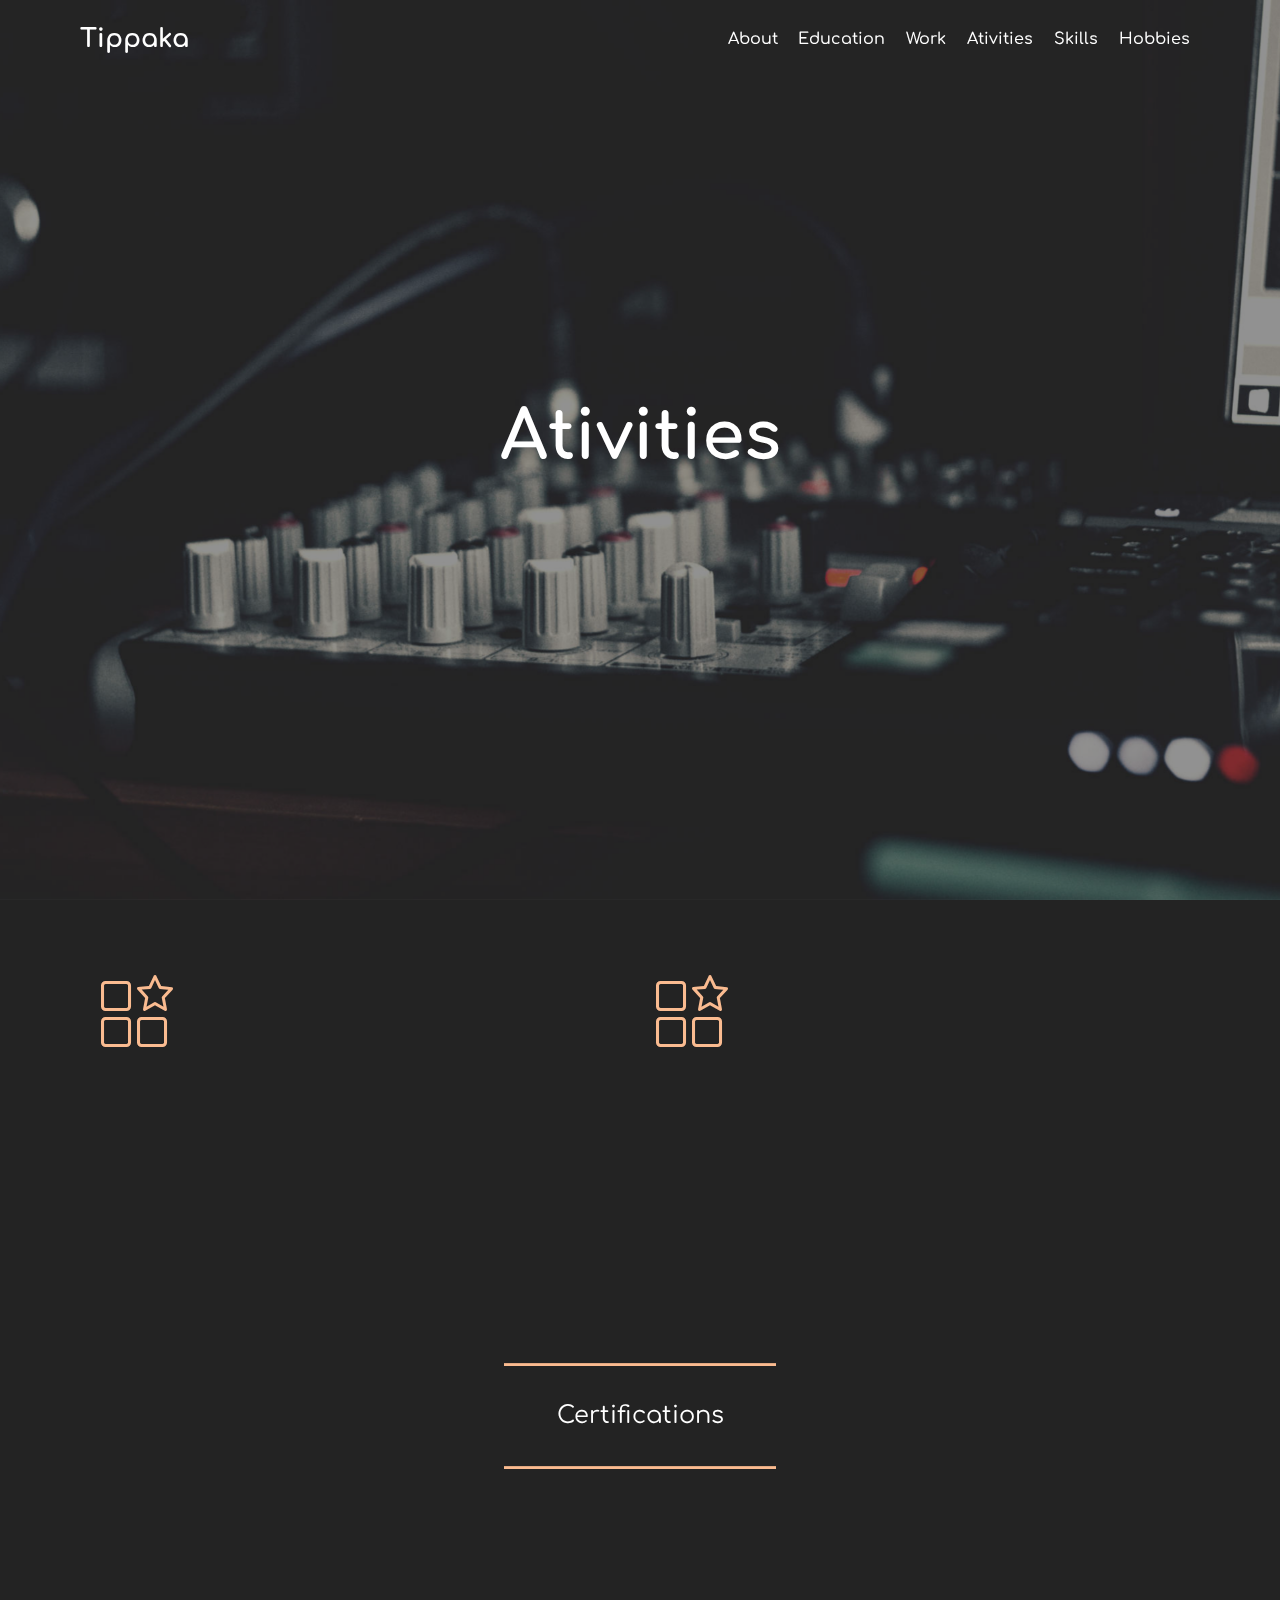
==== commit 792ca170: "Update Website" ====
--- a/ativities.html
+++ b/ativities.html
@@ -45,11 +45,11 @@
         </div>
         <div class="collapse navbar-collapse" id="navbarSupportedContent">
             <ul class="navbar-nav nav-dropdown nav-right" data-app-modern-menu="true"><li class="nav-item">
-                    <a class="nav-link link text-white display-7" href="index.html#content6-3r">About Us</a>
+                    <a class="nav-link link text-white display-7" href="index.html#content6-3r">About</a>
                 </li>
                 <li class="nav-item">
-                    <a class="nav-link link text-white display-7" href="index.html#header2-3t">Education&amp;Work</a>
-                </li><li class="nav-item"><a class="nav-link link text-white display-7" href="index.html#header2-3u">
+                    <a class="nav-link link text-white display-7" href="index.html#header2-3t">Education</a>
+                </li><li class="nav-item"><a class="nav-link link text-white display-7" href="index.html#header2-45">Work</a></li><li class="nav-item"><a class="nav-link link text-white display-7" href="index.html#header2-3u">
                         
                         Ativities<br></a></li><li class="nav-item"><a class="nav-link link text-white display-7" href="index.html#header2-3x">
                         
@@ -61,7 +61,7 @@
     </nav>
 </section>
 
-<section class="engine"><a href="https://mobiri.se/u">bootstrap website templates</a></section><section class="cid-qZxtGa6Gsa mbr-fullscreen mbr-parallax-background" id="header2-3c">
+<section class="engine"><a href="https://mobiri.se/j">website templates</a></section><section class="cid-qZxtGa6Gsa mbr-fullscreen mbr-parallax-background" id="header2-3c">
 
     
 
@@ -80,36 +80,31 @@
     
 </section>
 
-<section class="features9 cid-qZxzqQTH2T" id="features9-3h">
-
-    
-
-    
-    <div class="container">
-        <div class="row justify-content-center">
+<section class="features5 cid-r0GEJbh1WK" id="features5-47">
+    
+    
+
+    
+    <div class="container">
+        <div class="media-container-row">
+
             <div class="card p-3 col-12 col-md-6">
-                <div class="media-container-row">
-                    <div class="card-img pr-2">
-                        <span class="mbr-iconfont mbri-features" style="color: rgb(250, 187, 144);"></span>
-                    </div>
-                    <div class="card-box">
-                        <h4 class="card-title py-3 mbr-fonts-style display-5"><strong>Computer Club</strong></h4>
-                        <p class="mbr-text mbr-fonts-style display-7">
-                           While at the University, I was a member of  Computer Club to educate a computer knowledge for The High School student camp.
-                        </p>
-                    </div>
+                <div class="card-img pb-3">
+                    <span class="mbr-iconfont mbri-features" style="color: rgb(250, 187, 144);"></span>
+                </div>
+                <div class="card-box">
+                    <h4 class="card-title py-3 mbr-fonts-style display-5"><strong>Computer Club</strong></h4>
+                    <p class="mbr-text mbr-fonts-style display-7">While at the University, I was a member of Computer Club to educate a computer knowledge for The High School student camp.</p>
                 </div>
             </div>
 
             <div class="card p-3 col-12 col-md-6">
-                <div class="media-container-row">
-                    <div class="card-img pr-2">
-                        <span class="mbr-iconfont mbri-features" style="color: rgb(250, 187, 144);"></span>
-                    </div>
-                    <div class="card-box">
-                        <h4 class="card-title py-3 mbr-fonts-style display-5"><strong>Academic Club</strong></h4>
-                        <p class="mbr-text mbr-fonts-style display-7">While at the University, I was a member to educate a Math and Physics Knowledge for The High School student camp.</p>
-                    </div>
+                <div class="card-img pb-3">
+                    <span class="mbr-iconfont mbri-features" style="color: rgb(250, 187, 144);"></span>
+                </div>
+                <div class="card-box">
+                    <h4 class="card-title py-3 mbr-fonts-style display-5"><strong>Academic Club</strong></h4>
+                    <p class="mbr-text mbr-fonts-style display-7">While at the University, I was a member to educate a Math and Physics Knowledge for The High School student camp.</p>
                 </div>
             </div>
 
@@ -153,7 +148,7 @@
     </div>
 </section>
 
-<section class="cid-qZxvfEf7aD" id="footer1-3f">
+<section class="cid-r0GG8DxIQ7" id="footer1-48">
 
     
 
@@ -218,11 +213,15 @@
                             
                         </div>
                         <div class="soc-item">
+                            <a href="https://github.com/frostzclover">
+                                <span class="mbr-iconfont mbr-iconfont-social socicon-github socicon"></span>
+                            </a>
+                        </div>
+                        <div class="soc-item">
                             <a href="https://steamcommunity.com/id/tippaka">
                                 <span class="mbr-iconfont mbr-iconfont-social socicon-steam socicon"></span>
                             </a>
                         </div>
-                        
                     </div>
                 </div>
             </div>
--- a/assets/mobirise/css/mbr-additional.css
+++ b/assets/mobirise/css/mbr-additional.css
@@ -132,7 +132,7 @@
   background-color: #149dcc !important;
 }
 .bg-success {
-  background-color: #c1934f !important;
+  background-color: #0cba9a !important;
 }
 .bg-info {
   background-color: #635a51 !important;
@@ -205,8 +205,8 @@
 }
 .btn-success,
 .btn-success:active {
-  background-color: #c1934f !important;
-  border-color: #c1934f !important;
+  background-color: #0cba9a !important;
+  border-color: #0cba9a !important;
   color: #ffffff !important;
 }
 .btn-success:hover,
@@ -214,14 +214,14 @@
 .btn-success.focus,
 .btn-success.active {
   color: #ffffff !important;
-  background-color: #916b33 !important;
-  border-color: #916b33 !important;
+  background-color: #07725f !important;
+  border-color: #07725f !important;
 }
 .btn-success.disabled,
 .btn-success:disabled {
   color: #ffffff !important;
-  background-color: #916b33 !important;
-  border-color: #916b33 !important;
+  background-color: #07725f !important;
+  border-color: #07725f !important;
 }
 .btn-warning,
 .btn-warning:active {
@@ -369,22 +369,22 @@
 .btn-success-outline,
 .btn-success-outline:active {
   background: none;
-  border-color: #7e5d2c;
-  color: #7e5d2c;
+  border-color: #065a4b;
+  color: #065a4b;
 }
 .btn-success-outline:hover,
 .btn-success-outline:focus,
 .btn-success-outline.focus,
 .btn-success-outline.active {
   color: #ffffff;
-  background-color: #c1934f;
-  border-color: #c1934f;
+  background-color: #0cba9a;
+  border-color: #0cba9a;
 }
 .btn-success-outline.disabled,
 .btn-success-outline:disabled {
   color: #ffffff !important;
-  background-color: #c1934f !important;
-  border-color: #c1934f !important;
+  background-color: #0cba9a !important;
+  border-color: #0cba9a !important;
 }
 .btn-warning-outline,
 .btn-warning-outline:active {
@@ -467,7 +467,7 @@
   color: #ff3366 !important;
 }
 .text-success {
-  color: #c1934f !important;
+  color: #0cba9a !important;
 }
 .text-info {
   color: #635a51 !important;
@@ -494,7 +494,7 @@
 }
 a.text-success:hover,
 a.text-success:focus {
-  color: #7e5d2c !important;
+  color: #065a4b !important;
 }
 a.text-info:hover,
 a.text-info:focus {
@@ -570,7 +570,7 @@
 }
 .mbr-plan-header.bg-success .mbr-plan-subtitle,
 .mbr-plan-header.bg-success .mbr-plan-price-desc {
-  color: #e2cdad;
+  color: #52f4d6;
 }
 .mbr-plan-header.bg-info .mbr-plan-subtitle,
 .mbr-plan-header.bg-info .mbr-plan-price-desc {
@@ -1773,8 +1773,8 @@
   text-align: center;
 }
 .cid-r00AhEPYOr {
-  padding-top: 60px;
-  padding-bottom: 60px;
+  padding-top: 75px;
+  padding-bottom: 75px;
   background-color: #ffffff;
 }
 @media (min-width: 992px) {
@@ -1850,7 +1850,7 @@
 }
 .cid-qXVSkh2DJq {
   padding-top: 75px;
-  padding-bottom: 45px;
+  padding-bottom: 75px;
   background-color: #ffffff;
 }
 .cid-qXVSkh2DJq .mbr-section-subtitle {
@@ -1860,7 +1860,7 @@
 }
 .cid-qXVSkh2DJq .timeline-text-content {
   padding: 2rem 2.5rem;
-  background: #f1eab9;
+  background: #f1edb9;
   margin-left: 2rem;
 }
 .cid-qXVSkh2DJq .timeline-text-content p {
@@ -1871,7 +1871,7 @@
 }
 .cid-qXVSkh2DJq .time-line-date-content p {
   padding: 2rem 2.5rem;
-  background: #f1eab9;
+  background: #f1edb9;
   float: right;
 }
 .cid-qXVSkh2DJq .timeline-element {
@@ -1920,7 +1920,7 @@
   border-radius: 50%;
   font-size: 30px;
   display: inline-block;
-  background-color: #f1eab9;
+  background-color: #f1edb9;
   top: 20px;
   margin-left: -10px;
 }
@@ -1930,7 +1930,7 @@
   position: absolute;
   content: "";
   width: 2px;
-  background-color: #f1eab9;
+  background-color: #f1edb9;
   left: calc(50% - 1px);
   height: calc(100% + 4rem);
 }
@@ -1957,8 +1957,11 @@
     margin-right: 0 !important;
   }
 }
+.cid-r0GzgaE2mB {
+  background-image: url("../../../assets/images/mbr-3-1920x1280.jpg");
+}
 .cid-qY3MJ4sY5B {
-  padding-top: 45px;
+  padding-top: 75px;
   padding-bottom: 75px;
   background-color: #ffffff;
 }
@@ -1969,7 +1972,7 @@
 }
 .cid-qY3MJ4sY5B .timeline-text-content {
   padding: 2rem 2.5rem;
-  background: #f1eab9;
+  background: #f1edb9;
   margin-left: 2rem;
 }
 .cid-qY3MJ4sY5B .timeline-text-content p {
@@ -1980,7 +1983,7 @@
 }
 .cid-qY3MJ4sY5B .time-line-date-content p {
   padding: 2rem 2.5rem;
-  background: #f1eab9;
+  background: #f1edb9;
   float: right;
 }
 .cid-qY3MJ4sY5B .timeline-element {
@@ -2029,7 +2032,7 @@
   border-radius: 50%;
   font-size: 30px;
   display: inline-block;
-  background-color: #f1eab9;
+  background-color: #f1edb9;
   top: 20px;
   margin-left: -10px;
 }
@@ -2039,7 +2042,7 @@
   position: absolute;
   content: "";
   width: 2px;
-  background-color: #f1eab9;
+  background-color: #f1edb9;
   left: calc(50% - 1px);
   height: calc(100% + 4rem);
 }
@@ -2066,45 +2069,31 @@
     margin-right: 0 !important;
   }
 }
+.cid-qY3MJ4sY5B .mbr-timeline-title {
+  color: #232323;
+}
 .cid-r0CdSZyMw9 {
   background-image: url("../../../assets/images/mixing-console-installation-music-114981-5184x3456-2000x1333.jpg");
 }
-.cid-qY1DCQHSAg {
+.cid-r0GDNdGJhz {
   padding-top: 60px;
   padding-bottom: 60px;
   background-color: #ffffff;
 }
-.cid-qY1DCQHSAg h4 {
+.cid-r0GDNdGJhz h4 {
   text-align: left;
   font-weight: 500;
 }
-.cid-qY1DCQHSAg p {
+.cid-r0GDNdGJhz p {
   color: #767676;
   text-align: left;
-  margin-bottom: 0;
-}
-.cid-qY1DCQHSAg .card-img {
+}
+.cid-r0GDNdGJhz .card-img {
   text-align: left;
-  -webkit-flex: 1 0 auto;
-  flex: 1 0 auto;
-  width: auto;
-}
-.cid-qY1DCQHSAg .card-img span {
+}
+.cid-r0GDNdGJhz .card-img span {
   font-size: 72px;
-  color: #ff3366;
-}
-.cid-qY1DCQHSAg .card-box {
-  padding-left: 1rem;
-  word-break: break-word;
-}
-@media (max-width: 991px) {
-  .cid-qY1DCQHSAg .card-img {
-    text-align: left;
-    padding-bottom: 0.75rem;
-  }
-  .cid-qY1DCQHSAg .card-box {
-    padding-left: 0;
-  }
+  color: #707070;
 }
 .cid-qZVbBhgFKZ {
   padding-top: 30px;
@@ -2801,49 +2790,32 @@
 .cid-qZxtGa6Gsa {
   background-image: url("../../../assets/images/mixing-console-installation-music-114981-5184x3456-2000x1333.jpg");
 }
-.cid-qZxzqQTH2T {
+.cid-r0GEJbh1WK {
   padding-top: 60px;
-  padding-bottom: 45px;
+  padding-bottom: 60px;
   background-color: #232323;
 }
-.cid-qZxzqQTH2T h4 {
+.cid-r0GEJbh1WK h4 {
   text-align: left;
   font-weight: 500;
 }
-.cid-qZxzqQTH2T p {
+.cid-r0GEJbh1WK p {
   color: #767676;
   text-align: left;
-  margin-bottom: 0;
-}
-.cid-qZxzqQTH2T .card-img {
+}
+.cid-r0GEJbh1WK .card-img {
   text-align: left;
-  -webkit-flex: 1 0 auto;
-  flex: 1 0 auto;
-  width: auto;
-}
-.cid-qZxzqQTH2T .card-img span {
+}
+.cid-r0GEJbh1WK .card-img span {
   font-size: 72px;
-  color: #ff3366;
-}
-.cid-qZxzqQTH2T .card-box {
-  padding-left: 1rem;
-  word-break: break-word;
-}
-@media (max-width: 991px) {
-  .cid-qZxzqQTH2T .card-img {
-    text-align: left;
-    padding-bottom: 0.75rem;
-  }
-  .cid-qZxzqQTH2T .card-box {
-    padding-left: 0;
-  }
-}
-.cid-qZxzqQTH2T .card-title,
-.cid-qZxzqQTH2T .card-img B {
+  color: #707070;
+}
+.cid-r0GEJbh1WK .card-title,
+.cid-r0GEJbh1WK .card-img B {
   color: #ffffff;
 }
-.cid-qZxzqQTH2T P {
-  color: #ffffff;
+.cid-r0GEJbh1WK P {
+  color: #797979;
 }
 .cid-qZxuJk402u {
   padding-top: 60px;
@@ -2901,45 +2873,45 @@
   border-radius: 50%;
 }
 .cid-qZV8B5vLXp .mbr-text UL {
-  color: #ffffff;
-}
-.cid-qZxvfEf7aD {
+  color: #797979;
+}
+.cid-r0GG8DxIQ7 {
   padding-top: 75px;
   padding-bottom: 75px;
   background-color: #232323;
 }
 @media (max-width: 767px) {
-  .cid-qZxvfEf7aD .content {
+  .cid-r0GG8DxIQ7 .content {
     text-align: center;
   }
-  .cid-qZxvfEf7aD .content > div:not(:last-child) {
+  .cid-r0GG8DxIQ7 .content > div:not(:last-child) {
     margin-bottom: 2rem;
   }
 }
 @media (max-width: 767px) {
-  .cid-qZxvfEf7aD .media-wrap {
+  .cid-r0GG8DxIQ7 .media-wrap {
     margin-bottom: 1rem;
   }
 }
-.cid-qZxvfEf7aD .media-wrap .mbr-iconfont-logo {
+.cid-r0GG8DxIQ7 .media-wrap .mbr-iconfont-logo {
   font-size: 7.5rem;
   color: #f36;
 }
-.cid-qZxvfEf7aD .media-wrap img {
+.cid-r0GG8DxIQ7 .media-wrap img {
   height: 6rem;
 }
 @media (max-width: 767px) {
-  .cid-qZxvfEf7aD .footer-lower .copyright {
+  .cid-r0GG8DxIQ7 .footer-lower .copyright {
     margin-bottom: 1rem;
     text-align: center;
   }
 }
-.cid-qZxvfEf7aD .footer-lower hr {
+.cid-r0GG8DxIQ7 .footer-lower hr {
   margin: 1rem 0;
   border-color: #fff;
   opacity: .05;
 }
-.cid-qZxvfEf7aD .footer-lower .social-list {
+.cid-r0GG8DxIQ7 .footer-lower .social-list {
   padding-left: 0;
   margin-bottom: 0;
   list-style: none;
@@ -2948,24 +2920,24 @@
   justify-content: flex-end;
   -webkit-justify-content: flex-end;
 }
-.cid-qZxvfEf7aD .footer-lower .social-list .mbr-iconfont-social {
+.cid-r0GG8DxIQ7 .footer-lower .social-list .mbr-iconfont-social {
   font-size: 1.3rem;
   color: #fff;
 }
-.cid-qZxvfEf7aD .footer-lower .social-list .soc-item {
+.cid-r0GG8DxIQ7 .footer-lower .social-list .soc-item {
   margin: 0 .5rem;
 }
-.cid-qZxvfEf7aD .footer-lower .social-list a {
+.cid-r0GG8DxIQ7 .footer-lower .social-list a {
   margin: 0;
   opacity: .5;
   -webkit-transition: .2s linear;
   transition: .2s linear;
 }
-.cid-qZxvfEf7aD .footer-lower .social-list a:hover {
+.cid-r0GG8DxIQ7 .footer-lower .social-list a:hover {
   opacity: 1;
 }
 @media (max-width: 767px) {
-  .cid-qZxvfEf7aD .footer-lower .social-list {
+  .cid-r0GG8DxIQ7 .footer-lower .social-list {
     justify-content: center;
     -webkit-justify-content: center;
   }
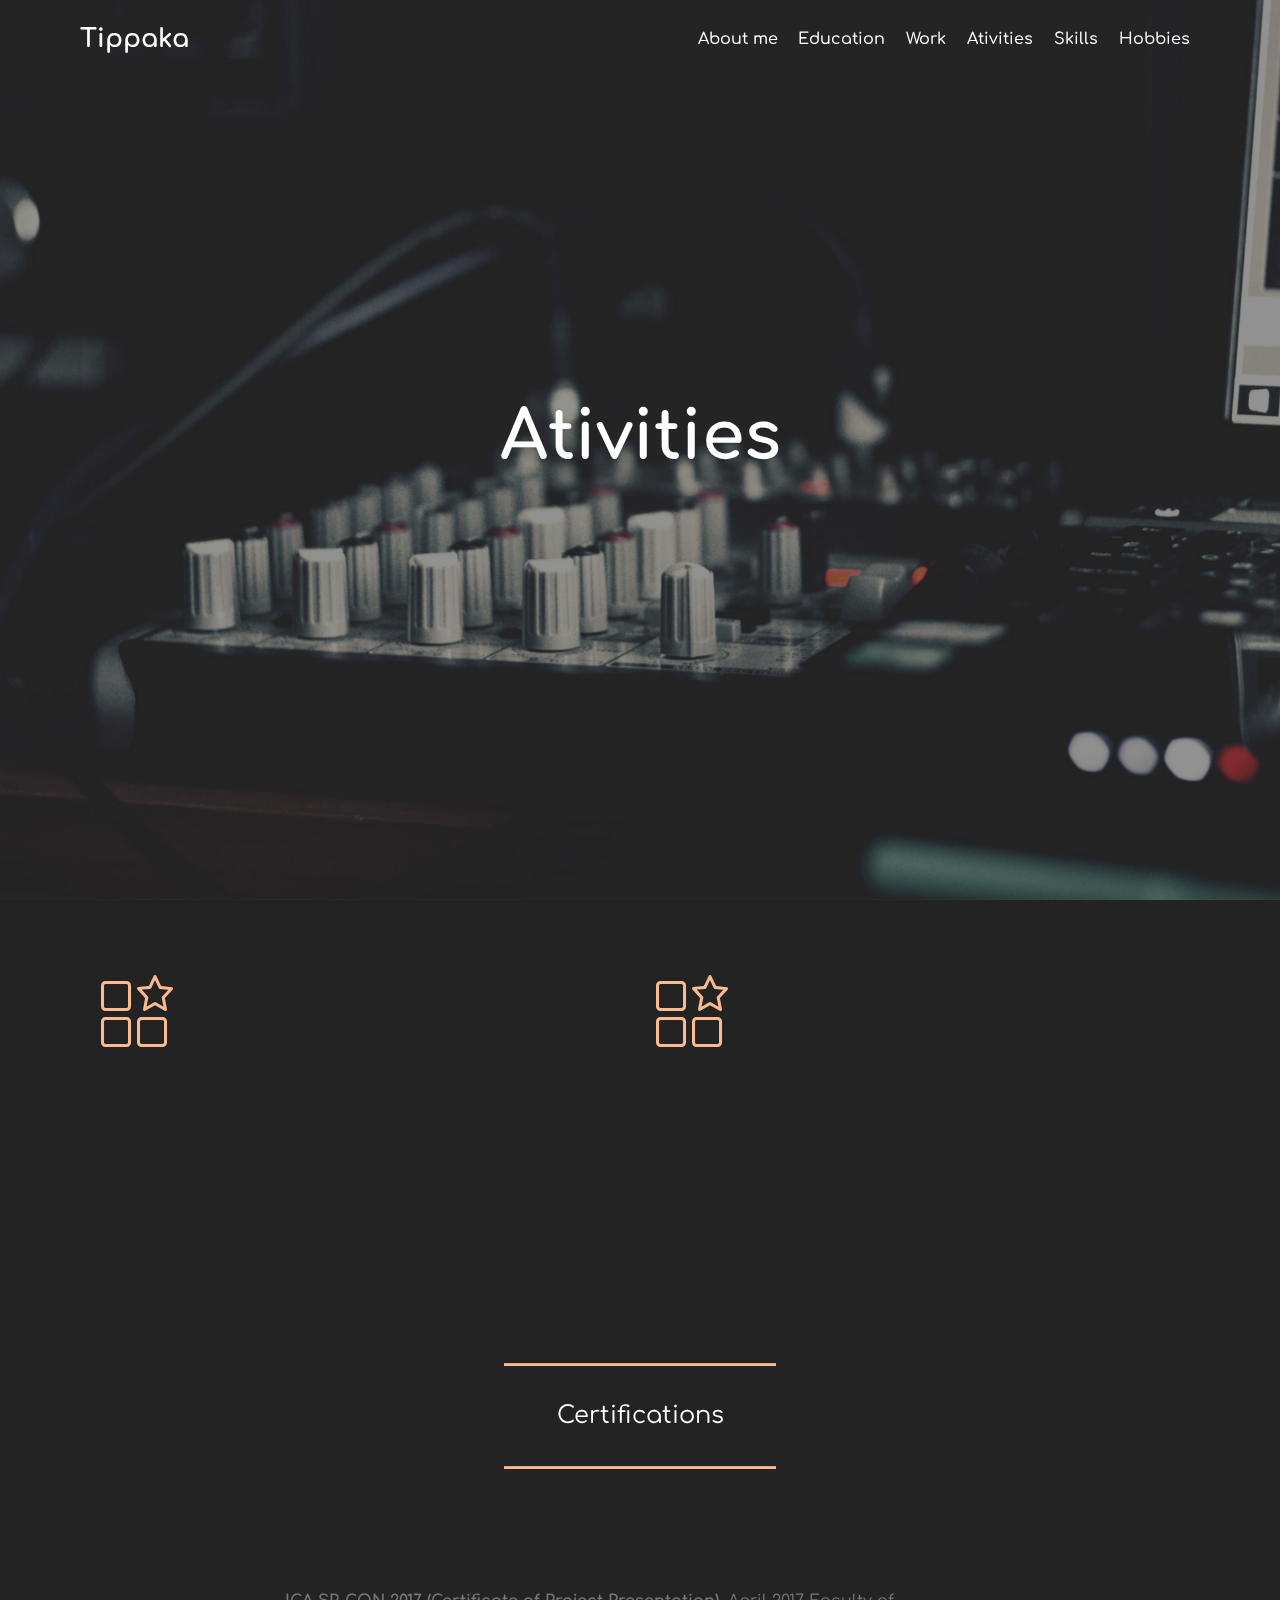
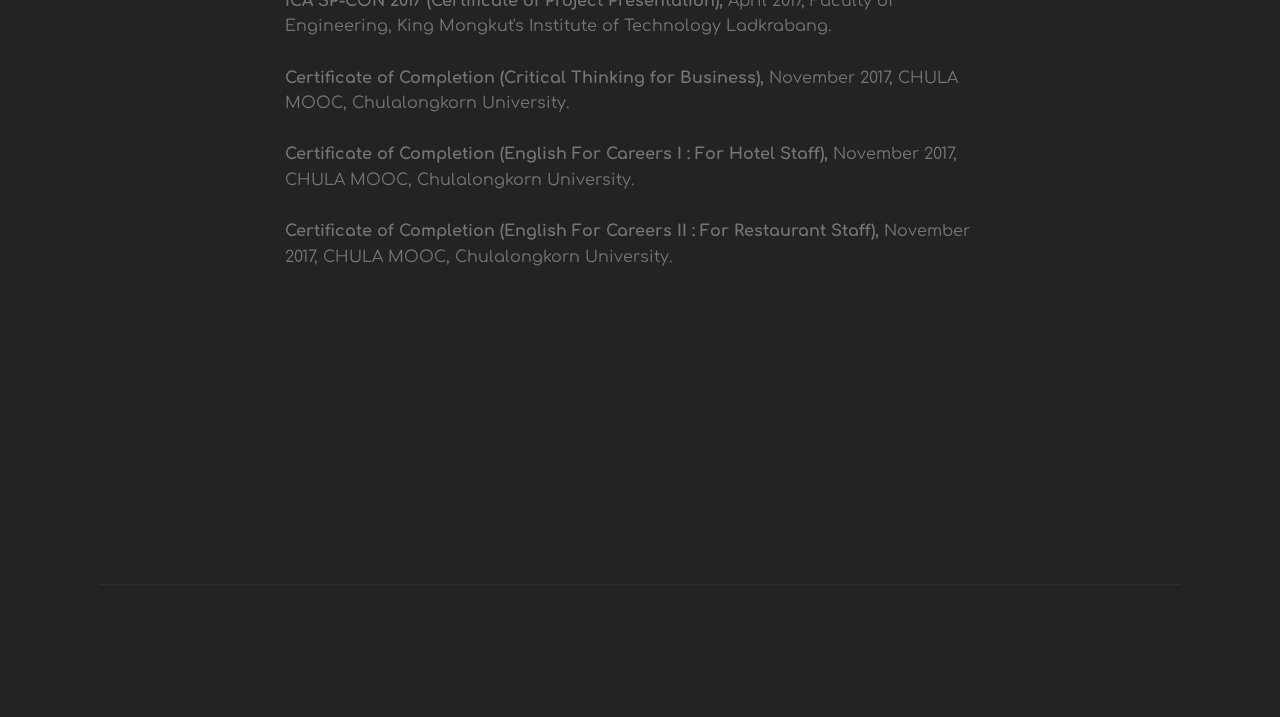
==== commit 5c4ebdeb: "Edit Website" ====
--- a/ativities.html
+++ b/ativities.html
@@ -8,7 +8,7 @@
   <meta name="viewport" content="width=device-width, initial-scale=1, minimum-scale=1">
   <link rel="shortcut icon" href="assets/images/048-pacman-96x96.png" type="image/x-icon">
   <meta name="description" content="Web Builder Description">
-  <title>Tipok S. - Ativities</title>
+  <title>Ativities</title>
   <link rel="stylesheet" href="assets/web/assets/mobirise-icons/mobirise-icons.css">
   <link rel="stylesheet" href="assets/tether/tether.min.css">
   <link rel="stylesheet" href="assets/bootstrap/css/bootstrap.min.css">
@@ -45,7 +45,7 @@
         </div>
         <div class="collapse navbar-collapse" id="navbarSupportedContent">
             <ul class="navbar-nav nav-dropdown nav-right" data-app-modern-menu="true"><li class="nav-item">
-                    <a class="nav-link link text-white display-7" href="index.html#content6-3r">About</a>
+                    <a class="nav-link link text-white display-7" href="index.html#testimonials2-4p">About me</a>
                 </li>
                 <li class="nav-item">
                     <a class="nav-link link text-white display-7" href="index.html#header2-3t">Education</a>
@@ -61,7 +61,7 @@
     </nav>
 </section>
 
-<section class="engine"><a href="https://mobiri.se/j">website templates</a></section><section class="cid-qZxtGa6Gsa mbr-fullscreen mbr-parallax-background" id="header2-3c">
+<section class="engine"><a href="https://mobiri.se">Mobirise</a></section><section class="cid-qZxtGa6Gsa mbr-fullscreen mbr-parallax-background" id="header2-3c">
 
     
 
@@ -130,20 +130,16 @@
     </div>
 </section>
 
-<section class="mbr-section article content12 cid-qZV8B5vLXp" id="content12-3j">
+<section class="mbr-section article content1 cid-r1vrjq1vaZ" id="content1-4u">
+    
      
 
     <div class="container">
         <div class="media-container-row">
-            <div class="mbr-text counter-container col-12 col-md-8 mbr-fonts-style display-7">
-                <ul>
-                    <li><strong>ICA SP-CON 2017 (Certificate of Project Presentation) </strong>-&nbsp;<span style="font-size: 1rem;">April 2017,&nbsp;</span><span style="font-size: 1rem;">Faculty of Engineering, King Mongkut's Institute of Technology Ladkrabang.</span></li>
-                    <li><strong>Certificate of Completion : Critical Thinking for Business
- </strong>-<strong>&nbsp;</strong>November 2017, CHULA MOOC, Chulalongkorn University.</li>
-                    <li><strong>Certificate of Completion : English For Careers I : For Hotel Staff
- </strong>- November 2017, CHULA MOOC, Chulalongkorn University.</li><li><strong>Certificate of Completion : English For Careers II : For Restaurant Staff </strong>- November 2017, CHULA MOOC, Chulalongkorn University.</li></ul><ul>
-                </ul>
-            </div>
+            <div class="mbr-text col-12 col-md-8 mbr-fonts-style display-7"><strong>ICA SP-CON 2017 (Certificate of Project Presentation), </strong>April 2017, Faculty of Engineering, King Mongkut's Institute of Technology Ladkrabang.
+<div><strong><br></strong></div><div><strong>Certificate of Completion (Critical Thinking for Business), </strong>November 2017, CHULA MOOC, Chulalongkorn University.
+</div><div><strong><br></strong></div><div><strong>Certificate of Completion (English For Careers I : For Hotel Staff), </strong>November 2017, CHULA MOOC, Chulalongkorn University.
+</div><div><strong><br></strong></div><div><strong>Certificate of Completion (English For Careers II : For Restaurant Staff), </strong>November 2017, CHULA MOOC, Chulalongkorn University.</div></div>
         </div>
     </div>
 </section>
@@ -164,19 +160,19 @@
                 </div>
             </div>
             <div class="col-12 col-md-3 mbr-fonts-style display-7">
-                <h5 class="pb-3">
+                <h5 class="pb-3"><strong>
                     Address
-                </h5>
+                </strong></h5>
                 <p class="mbr-text">100/39 Thararin, Moo. 1, Soi. 1, Rangsit - Nakhon Nayok Rd., Khukot, Lamlukka, Pathum Thani, 12130</p>
             </div>
             <div class="col-12 col-md-3 mbr-fonts-style display-7">
-                <h5 class="pb-3">
+                <h5 class="pb-3"><strong>
                     Contacts
-                </h5>
+                </strong></h5>
                 <p class="mbr-text">poksuppakit@gmail.com <br>Phone: (+66) 97-136-2750<br>Line: tippkpok &nbsp; &nbsp; &nbsp; &nbsp;<br><br></p>
             </div>
             <div class="col-12 col-md-3 mbr-fonts-style display-7">
-                <h5 class="pb-3">Link<br></h5>
+                <h5 class="pb-3"><strong>Link</strong><br></h5>
                 <p class="mbr-text"><a href="assets/files/Tipok-Suppakit.pdf" target="_blank" class="text-success">Resume</a><br><br></p>
             </div>
         </div>
@@ -188,7 +184,7 @@
             </div>
             <div class="media-container-row mbr-white">
                 <div class="col-sm-6 copyright">
-                    <p class="mbr-text mbr-fonts-style display-7">© 2018 Website created by Tippaka. All Rights Reserved.</p>
+                    <p class="mbr-text mbr-fonts-style display-7"><strong>© 2018 Website created by Tippaka. All Rights Reserved.</strong></p>
                 </div>
                 <div class="col-md-6">
                     <div class="social-list align-right">
--- a/assets/mobirise/css/mbr-additional.css
+++ b/assets/mobirise/css/mbr-additional.css
@@ -1762,7 +1762,7 @@
   color: #c1c1c1 !important;
 }
 .cid-qXhS6RwJpb {
-  background-image: url("../../../assets/images/people-eiffel-tower-lights-night-2000x1335.jpg");
+  background-image: url("../../../assets/images/sign-inscription-sociality-125660-1920x1080-1920x1080.jpg");
 }
 .cid-qXhS6RwJpb H1 {
   color: #ffffff;
@@ -1772,27 +1772,25 @@
   color: #ffffff;
   text-align: center;
 }
-.cid-r00AhEPYOr {
-  padding-top: 75px;
-  padding-bottom: 75px;
-  background-color: #ffffff;
-}
-@media (min-width: 992px) {
-  .cid-r00AhEPYOr .mbr-figure {
-    padding-right: 4rem;
-  }
-}
-@media (max-width: 992px) {
-  .cid-r00AhEPYOr .mbr-figure {
-    padding-bottom: 1rem;
-  }
-}
-.cid-r00AhEPYOr .mbr-text {
-  color: #767676;
+.cid-r1sywvcxqs {
+  padding-top: 0px;
+  padding-bottom: 0px;
+  background-color: #232323;
+}
+.cid-r1sywvcxqs .testimonial-text {
+  font-style: italic;
+  font-weight: 300;
+}
+.cid-r1sywvcxqs .mbr-author-name {
+  font-weight: bold;
+}
+.cid-r1sywvcxqs .media-container-row {
+  word-wrap: break-word;
+  word-break: break-word;
 }
 .cid-qYTt3aOZHB {
-  padding-top: 45px;
-  padding-bottom: 45px;
+  padding-top: 60px;
+  padding-bottom: 60px;
   background-color: #ffffff;
 }
 .cid-qYTt3aOZHB .mbr-text {
@@ -1809,8 +1807,8 @@
   color: #149dcc;
 }
 .cid-qXVBABjzrz {
-  padding-top: 45px;
-  padding-bottom: 45px;
+  padding-top: 60px;
+  padding-bottom: 60px;
   background-color: #ffffff;
 }
 .cid-qXVBABjzrz h3 {
@@ -1848,229 +1846,32 @@
 .cid-r0CcQlfKVF {
   background-image: url("../../../assets/images/mbr-2-1920x1280.jpg");
 }
-.cid-qXVSkh2DJq {
-  padding-top: 75px;
-  padding-bottom: 75px;
-  background-color: #ffffff;
-}
-.cid-qXVSkh2DJq .mbr-section-subtitle {
+.cid-r18fUVcqhj {
+  padding-top: 60px;
+  padding-bottom: 60px;
+  background-color: #232323;
+}
+.cid-r18fUVcqhj .mbr-text,
+.cid-r18fUVcqhj blockquote {
   color: #767676;
-  text-align: center;
-  font-weight: 300;
-}
-.cid-qXVSkh2DJq .timeline-text-content {
-  padding: 2rem 2.5rem;
-  background: #f1edb9;
-  margin-left: 2rem;
-}
-.cid-qXVSkh2DJq .timeline-text-content p {
-  margin-bottom: 0;
-}
-.cid-qXVSkh2DJq .time-line-date-content {
-  margin-right: 2rem;
-}
-.cid-qXVSkh2DJq .time-line-date-content p {
-  padding: 2rem 2.5rem;
-  background: #f1edb9;
-  float: right;
-}
-.cid-qXVSkh2DJq .timeline-element {
-  margin-bottom: 50px;
-  position: relative;
-  word-wrap: break-word;
-  word-break: break-word;
-  display: -webkit-flex;
-  flex-direction: row;
-  -webkit-flex-direction: row;
-}
-.cid-qXVSkh2DJq .timeline-element:hover .mbr-timeline-date {
-  box-shadow: 0 7px 20px 0px rgba(0, 0, 0, 0.08);
-  transition: all .4s;
-}
-.cid-qXVSkh2DJq .timeline-element:hover .timeline-text-content {
-  box-shadow: 0 7px 20px 0px rgba(0, 0, 0, 0.08);
-  transition: all .4s;
-}
-.cid-qXVSkh2DJq .mbr-timeline-date,
-.cid-qXVSkh2DJq .timeline-text-content {
-  transition: all .4s;
-}
-.cid-qXVSkh2DJq .reverse {
-  flex-direction: row-reverse;
-  -webkit-flex-direction: row-reverse;
-}
-.cid-qXVSkh2DJq .reverse .timeline-text-content {
-  margin-right: 2rem;
-  margin-left: 0;
-}
-.cid-qXVSkh2DJq .reverse .time-line-date-content {
-  margin-left: 2rem;
-  margin-right: 0rem;
-}
-.cid-qXVSkh2DJq .reverse .time-line-date-content p {
-  float: left;
-}
-.cid-qXVSkh2DJq .iconBackground {
-  position: absolute;
-  left: 50%;
-  width: 20px;
-  height: 20px;
-  line-height: 30px;
-  text-align: center;
-  border-radius: 50%;
-  font-size: 30px;
-  display: inline-block;
-  background-color: #f1edb9;
-  top: 20px;
-  margin-left: -10px;
-}
-.cid-qXVSkh2DJq .separline:before {
-  top: 20px;
-  bottom: 0;
-  position: absolute;
-  content: "";
-  width: 2px;
-  background-color: #f1edb9;
-  left: calc(50% - 1px);
-  height: calc(100% + 4rem);
-}
-@media (max-width: 768px) {
-  .cid-qXVSkh2DJq .iconBackground {
-    left: 0 !important;
-  }
-  .cid-qXVSkh2DJq .separline:before {
-    left: 0!important;
-  }
-  .cid-qXVSkh2DJq .timeline-text-content {
-    margin-left: 0 !important;
-  }
-  .cid-qXVSkh2DJq .time-line-date-content {
-    margin-right: 0 !important;
-  }
-  .cid-qXVSkh2DJq .time-line-date-content p {
-    float: left !important;
-  }
-  .cid-qXVSkh2DJq .reverse .time-line-date-content {
-    margin-left: 0 !important;
-  }
-  .cid-qXVSkh2DJq .reverse .timeline-text-content {
-    margin-right: 0 !important;
-  }
+}
+.cid-r18fUVcqhj .mbr-text P {
+  color: #808080;
 }
 .cid-r0GzgaE2mB {
   background-image: url("../../../assets/images/mbr-3-1920x1280.jpg");
 }
-.cid-qY3MJ4sY5B {
-  padding-top: 75px;
-  padding-bottom: 75px;
-  background-color: #ffffff;
-}
-.cid-qY3MJ4sY5B .mbr-section-subtitle {
+.cid-r18fX0SfAi {
+  padding-top: 60px;
+  padding-bottom: 60px;
+  background-color: #232323;
+}
+.cid-r18fX0SfAi .mbr-text,
+.cid-r18fX0SfAi blockquote {
   color: #767676;
-  text-align: center;
-  font-weight: 300;
-}
-.cid-qY3MJ4sY5B .timeline-text-content {
-  padding: 2rem 2.5rem;
-  background: #f1edb9;
-  margin-left: 2rem;
-}
-.cid-qY3MJ4sY5B .timeline-text-content p {
-  margin-bottom: 0;
-}
-.cid-qY3MJ4sY5B .time-line-date-content {
-  margin-right: 2rem;
-}
-.cid-qY3MJ4sY5B .time-line-date-content p {
-  padding: 2rem 2.5rem;
-  background: #f1edb9;
-  float: right;
-}
-.cid-qY3MJ4sY5B .timeline-element {
-  margin-bottom: 50px;
-  position: relative;
-  word-wrap: break-word;
-  word-break: break-word;
-  display: -webkit-flex;
-  flex-direction: row;
-  -webkit-flex-direction: row;
-}
-.cid-qY3MJ4sY5B .timeline-element:hover .mbr-timeline-date {
-  box-shadow: 0 7px 20px 0px rgba(0, 0, 0, 0.08);
-  transition: all .4s;
-}
-.cid-qY3MJ4sY5B .timeline-element:hover .timeline-text-content {
-  box-shadow: 0 7px 20px 0px rgba(0, 0, 0, 0.08);
-  transition: all .4s;
-}
-.cid-qY3MJ4sY5B .mbr-timeline-date,
-.cid-qY3MJ4sY5B .timeline-text-content {
-  transition: all .4s;
-}
-.cid-qY3MJ4sY5B .reverse {
-  flex-direction: row-reverse;
-  -webkit-flex-direction: row-reverse;
-}
-.cid-qY3MJ4sY5B .reverse .timeline-text-content {
-  margin-right: 2rem;
-  margin-left: 0;
-}
-.cid-qY3MJ4sY5B .reverse .time-line-date-content {
-  margin-left: 2rem;
-  margin-right: 0rem;
-}
-.cid-qY3MJ4sY5B .reverse .time-line-date-content p {
-  float: left;
-}
-.cid-qY3MJ4sY5B .iconBackground {
-  position: absolute;
-  left: 50%;
-  width: 20px;
-  height: 20px;
-  line-height: 30px;
-  text-align: center;
-  border-radius: 50%;
-  font-size: 30px;
-  display: inline-block;
-  background-color: #f1edb9;
-  top: 20px;
-  margin-left: -10px;
-}
-.cid-qY3MJ4sY5B .separline:before {
-  top: 20px;
-  bottom: 0;
-  position: absolute;
-  content: "";
-  width: 2px;
-  background-color: #f1edb9;
-  left: calc(50% - 1px);
-  height: calc(100% + 4rem);
-}
-@media (max-width: 768px) {
-  .cid-qY3MJ4sY5B .iconBackground {
-    left: 0 !important;
-  }
-  .cid-qY3MJ4sY5B .separline:before {
-    left: 0!important;
-  }
-  .cid-qY3MJ4sY5B .timeline-text-content {
-    margin-left: 0 !important;
-  }
-  .cid-qY3MJ4sY5B .time-line-date-content {
-    margin-right: 0 !important;
-  }
-  .cid-qY3MJ4sY5B .time-line-date-content p {
-    float: left !important;
-  }
-  .cid-qY3MJ4sY5B .reverse .time-line-date-content {
-    margin-left: 0 !important;
-  }
-  .cid-qY3MJ4sY5B .reverse .timeline-text-content {
-    margin-right: 0 !important;
-  }
-}
-.cid-qY3MJ4sY5B .mbr-timeline-title {
-  color: #232323;
+}
+.cid-r18fX0SfAi .mbr-text P {
+  color: #808080;
 }
 .cid-r0CdSZyMw9 {
   background-image: url("../../../assets/images/mixing-console-installation-music-114981-5184x3456-2000x1333.jpg");
@@ -2193,7 +1994,7 @@
   background: #fabb90;
 }
 .cid-qXWn6X6Y8N .progress1 .progressbar-number:before {
-  content: '70';
+  content: '75';
 }
 .cid-qXWn6X6Y8N .progress2 .progressbar-number:before {
   content: '85';
@@ -2397,6 +2198,12 @@
     justify-content: center;
     -webkit-justify-content: center;
   }
+}
+.cid-qTkAaeaxX5 P {
+  color: #808080;
+}
+.cid-qTkAaeaxX5 .copyright > p B {
+  color: #808080;
 }
 .cid-qYa78ZNNEH .navbar {
   padding: .5rem 0;
@@ -2815,7 +2622,7 @@
   color: #ffffff;
 }
 .cid-r0GEJbh1WK P {
-  color: #797979;
+  color: #808080;
 }
 .cid-qZxuJk402u {
   padding-top: 60px;
@@ -2840,40 +2647,17 @@
     width: 100% !important;
   }
 }
-.cid-qZV8B5vLXp {
+.cid-r1vrjq1vaZ {
   padding-top: 60px;
   padding-bottom: 60px;
   background-color: #232323;
 }
-.cid-qZV8B5vLXp .counter-container {
+.cid-r1vrjq1vaZ .mbr-text,
+.cid-r1vrjq1vaZ blockquote {
   color: #767676;
 }
-.cid-qZV8B5vLXp .counter-container ul {
-  margin-bottom: 0;
-}
-.cid-qZV8B5vLXp .counter-container ul li {
-  margin-bottom: 1rem;
-  list-style: none;
-}
-.cid-qZV8B5vLXp .counter-container ul li:before {
-  position: absolute;
-  left: 0px;
-  margin-top: -10px;
-  padding-top: 3px;
-  content: '';
-  display: inline-block;
-  text-align: center;
-  margin: 5px 10px;
-  line-height: 20px;
-  transition: all .2s;
-  color: #000000;
-  background: #fabb90;
-  width: 25px;
-  height: 25px;
-  border-radius: 50%;
-}
-.cid-qZV8B5vLXp .mbr-text UL {
-  color: #797979;
+.cid-r1vrjq1vaZ .mbr-text B {
+  color: #808080;
 }
 .cid-r0GG8DxIQ7 {
   padding-top: 75px;
@@ -2942,3 +2726,6 @@
     -webkit-justify-content: center;
   }
 }
+.cid-r0GG8DxIQ7 P {
+  color: #808080;
+}
